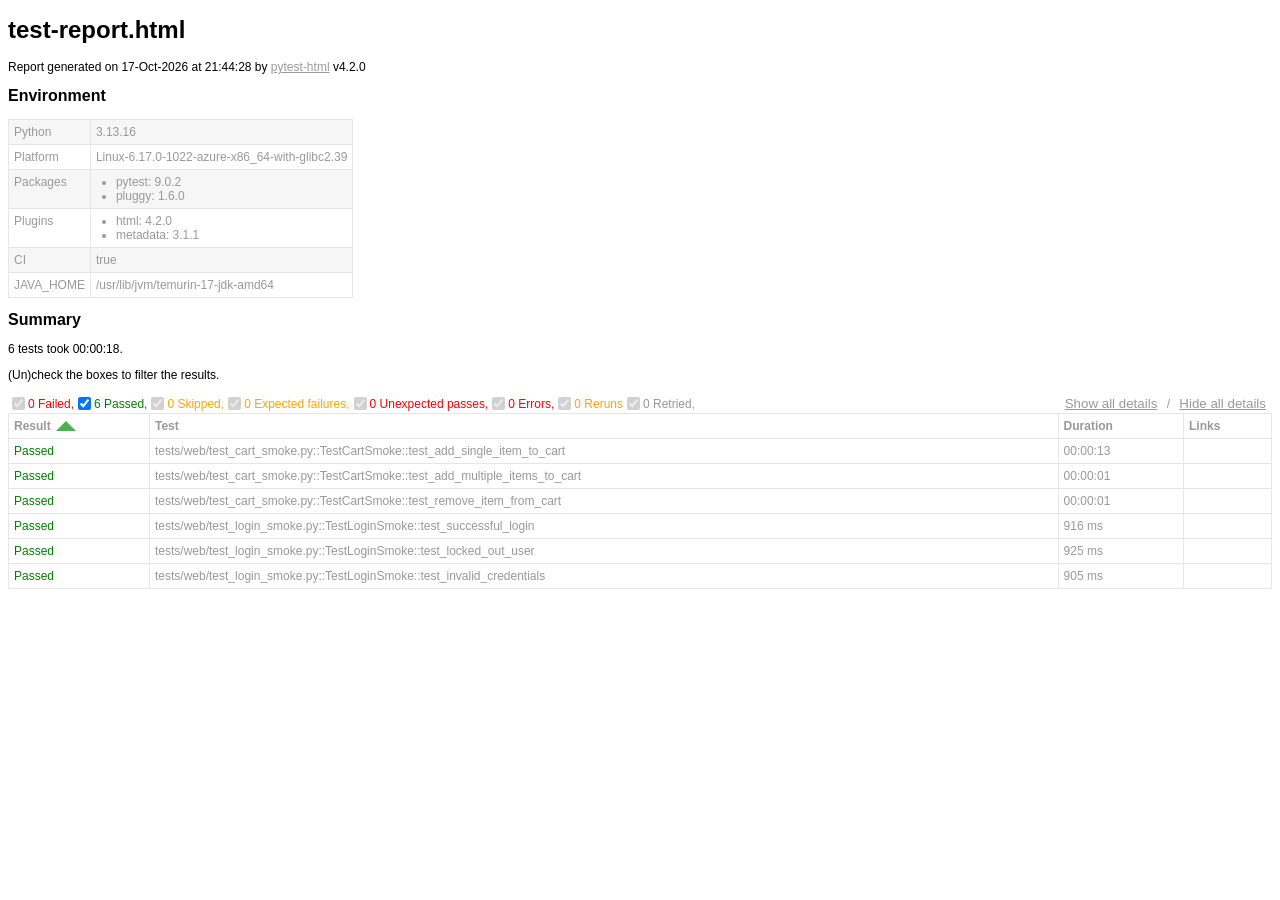
==== report/index.html @ a7f06b01 "deploy: 64ad8046fd09668e029255cabf4ccf1c90447a7d" ====
<!DOCTYPE html>
<html>
  <head>
    <meta charset="utf-8"/>
    <title id="head-title">test-report.html</title>
      <style type="text/css">body {
  font-family: Helvetica, Arial, sans-serif;
  font-size: 12px;
  /* do not increase min-width as some may use split screens */
  min-width: 800px;
  color: #999;
}

h1 {
  font-size: 24px;
  color: black;
}

h2 {
  font-size: 16px;
  color: black;
}

p {
  color: black;
}

a {
  color: #999;
}

table {
  border-collapse: collapse;
}

/******************************
 * SUMMARY INFORMATION
 ******************************/
#environment td {
  padding: 5px;
  border: 1px solid #e6e6e6;
  vertical-align: top;
}
#environment tr:nth-child(odd) {
  background-color: #f6f6f6;
}
#environment ul {
  margin: 0;
  padding: 0 20px;
}

/******************************
 * TEST RESULT COLORS
 ******************************/
span.passed,
.passed .col-result {
  color: green;
}

span.skipped,
span.xfailed,
span.rerun,
.skipped .col-result,
.xfailed .col-result,
.rerun .col-result {
  color: orange;
}

span.error,
span.failed,
span.xpassed,
.error .col-result,
.failed .col-result,
.xpassed .col-result {
  color: red;
}

.col-links__extra {
  margin-right: 3px;
}

/******************************
 * RESULTS TABLE
 *
 * 1. Table Layout
 * 2. Extra
 * 3. Sorting items
 *
 ******************************/
/*------------------
 * 1. Table Layout
 *------------------*/
#results-table {
  border: 1px solid #e6e6e6;
  color: #999;
  font-size: 12px;
  width: 100%;
}
#results-table th,
#results-table td {
  padding: 5px;
  border: 1px solid #e6e6e6;
  text-align: left;
}
#results-table th {
  font-weight: bold;
}

/*------------------
 * 2. Extra
 *------------------*/
.logwrapper {
  max-height: 230px;
  overflow-y: scroll;
  background-color: #e6e6e6;
}
.logwrapper.expanded {
  max-height: none;
}
.logwrapper.expanded .logexpander:after {
  content: "collapse [-]";
}
.logwrapper .logexpander {
  z-index: 1;
  position: sticky;
  top: 10px;
  width: max-content;
  border: 1px solid;
  border-radius: 3px;
  padding: 5px 7px;
  margin: 10px 0 10px calc(100% - 80px);
  cursor: pointer;
  background-color: #e6e6e6;
}
.logwrapper .logexpander:after {
  content: "expand [+]";
}
.logwrapper .logexpander:hover {
  color: #000;
  border-color: #000;
}
.logwrapper .log {
  min-height: 40px;
  position: relative;
  top: -50px;
  height: calc(100% + 50px);
  border: 1px solid #e6e6e6;
  color: black;
  display: block;
  font-family: "Courier New", Courier, monospace;
  padding: 5px;
  padding-right: 80px;
  white-space: pre-wrap;
}

div.media {
  border: 1px solid #e6e6e6;
  float: right;
  height: 240px;
  margin: 0 5px;
  overflow: hidden;
  width: 320px;
}

.media-container {
  display: grid;
  grid-template-columns: 25px auto 25px;
  align-items: center;
  flex: 1 1;
  overflow: hidden;
  height: 200px;
}

.media-container--fullscreen {
  grid-template-columns: 0px auto 0px;
}

.media-container__nav--right,
.media-container__nav--left {
  text-align: center;
  cursor: pointer;
}

.media-container__viewport {
  cursor: pointer;
  text-align: center;
  height: inherit;
}
.media-container__viewport img,
.media-container__viewport video {
  object-fit: cover;
  width: 100%;
  max-height: 100%;
}

.media__name,
.media__counter {
  display: flex;
  flex-direction: row;
  justify-content: space-around;
  flex: 0 0 25px;
  align-items: center;
}

.collapsible td:not(.col-links) {
  cursor: pointer;
}
.collapsible td:not(.col-links):hover::after {
  color: #bbb;
  font-style: italic;
  cursor: pointer;
}

.col-result {
  width: 130px;
}
.col-result:hover::after {
  content: " (hide details)";
}

.col-result.collapsed:hover::after {
  content: " (show details)";
}

#environment-header h2:hover::after {
  content: " (hide details)";
  color: #bbb;
  font-style: italic;
  cursor: pointer;
  font-size: 12px;
}

#environment-header.collapsed h2:hover::after {
  content: " (show details)";
  color: #bbb;
  font-style: italic;
  cursor: pointer;
  font-size: 12px;
}

/*------------------
 * 3. Sorting items
 *------------------*/
.sortable {
  cursor: pointer;
}
.sortable.desc:after {
  content: " ";
  position: relative;
  left: 5px;
  bottom: -12.5px;
  border: 10px solid #4caf50;
  border-bottom: 0;
  border-left-color: transparent;
  border-right-color: transparent;
}
.sortable.asc:after {
  content: " ";
  position: relative;
  left: 5px;
  bottom: 12.5px;
  border: 10px solid #4caf50;
  border-top: 0;
  border-left-color: transparent;
  border-right-color: transparent;
}

.hidden, .summary__reload__button.hidden {
  display: none;
}

.summary__data {
  flex: 0 0 550px;
}
.summary__reload {
  flex: 1 1;
  display: flex;
  justify-content: center;
}
.summary__reload__button {
  flex: 0 0 300px;
  display: flex;
  color: white;
  font-weight: bold;
  background-color: #4caf50;
  text-align: center;
  justify-content: center;
  align-items: center;
  border-radius: 3px;
  cursor: pointer;
}
.summary__reload__button:hover {
  background-color: #46a049;
}
.summary__spacer {
  flex: 0 0 550px;
}

.controls {
  display: flex;
  justify-content: space-between;
}

.filters,
.collapse {
  display: flex;
  align-items: center;
}
.filters button,
.collapse button {
  color: #999;
  border: none;
  background: none;
  cursor: pointer;
  text-decoration: underline;
}
.filters button:hover,
.collapse button:hover {
  color: #ccc;
}

.filter__label {
  margin-right: 10px;
}

      </style>
    
  </head>
  <body>
    <h1 id="title">test-report.html</h1>
    <p>Report generated on 17-Oct-2026 at 21:44:28 by <a href="https://pypi.python.org/pypi/pytest-html">pytest-html</a>
        v4.2.0</p>
    <div id="environment-header">
      <h2>Environment</h2>
    </div>
    <table id="environment"></table>
    <!-- TEMPLATES -->
      <template id="template_environment_row">
      <tr>
        <td></td>
        <td></td>
      </tr>
    </template>
    <template id="template_results-table__body--empty">
      <tbody class="results-table-row">
        <tr id="not-found-message">
          <td colspan="4">No results found. Check the filters.</td>
        </tr>
      </tbody>
    </template>
    <template id="template_results-table__tbody">
      <tbody class="results-table-row">
        <tr class="collapsible">
        </tr>
        <tr class="extras-row">
          <td class="extra" colspan="4">
            <div class="extraHTML"></div>
            <div class="media">
              <div class="media-container">
                  <div class="media-container__nav--left">&lt;</div>
                  <div class="media-container__viewport">
                    <img src="" />
                    <video controls>
                      <source src="" type="video/mp4">
                    </video>
                  </div>
                  <div class="media-container__nav--right">&gt;</div>
                </div>
                <div class="media__name"></div>
                <div class="media__counter"></div>
            </div>
            <div class="logwrapper">
              <div class="logexpander"></div>
              <div class="log"></div>
            </div>
          </td>
        </tr>
      </tbody>
    </template>
    <!-- END TEMPLATES -->
    <div class="summary">
      <div class="summary__data">
        <h2>Summary</h2>
        <div class="additional-summary prefix">
        </div>
        <p class="run-count">6 tests took 00:00:18.</p>
        <p class="filter">(Un)check the boxes to filter the results.</p>
        <div class="summary__reload">
          <div class="summary__reload__button hidden" onclick="location.reload()">
            <div>There are still tests running. <br />Reload this page to get the latest results!</div>
          </div>
        </div>
        <div class="summary__spacer"></div>
        <div class="controls">
          <div class="filters">
            <input checked="true" class="filter" name="filter_checkbox" type="checkbox" data-test-result="failed" disabled>
            <span class="failed">0 Failed,</span>
            <input checked="true" class="filter" name="filter_checkbox" type="checkbox" data-test-result="passed" >
            <span class="passed">6 Passed,</span>
            <input checked="true" class="filter" name="filter_checkbox" type="checkbox" data-test-result="skipped" disabled>
            <span class="skipped">0 Skipped,</span>
            <input checked="true" class="filter" name="filter_checkbox" type="checkbox" data-test-result="xfailed" disabled>
            <span class="xfailed">0 Expected failures,</span>
            <input checked="true" class="filter" name="filter_checkbox" type="checkbox" data-test-result="xpassed" disabled>
            <span class="xpassed">0 Unexpected passes,</span>
            <input checked="true" class="filter" name="filter_checkbox" type="checkbox" data-test-result="error" disabled>
            <span class="error">0 Errors,</span>
            <input checked="true" class="filter" name="filter_checkbox" type="checkbox" data-test-result="rerun" disabled>
            <span class="rerun">0 Reruns</span>
            <input checked="true" class="filter" name="filter_checkbox" type="checkbox" data-test-result="retried" disabled>
            <span class="retried">0 Retried,</span>
          </div>
          <div class="collapse">
            <button id="show_all_details">Show all details</button>&nbsp;/&nbsp;<button id="hide_all_details">Hide all details</button>
          </div>
        </div>
      </div>
      <div class="additional-summary summary">
      </div>
      <div class="additional-summary postfix">
      </div>
    </div>
    <table id="results-table">
      <thead id="results-table-head">
        <tr>
          <th class="sortable" data-column-type="result">Result</th>
          <th class="sortable" data-column-type="testId">Test</th>
          <th class="sortable" data-column-type="duration">Duration</th>
          <th>Links</th>
        </tr>
      </thead>
    </table>
  <footer>
    <div id="data-container" data-jsonblob="{&#34;environment&#34;: {&#34;Python&#34;: &#34;3.13.16&#34;, &#34;Platform&#34;: &#34;Linux-6.17.0-1022-azure-x86_64-with-glibc2.39&#34;, &#34;Packages&#34;: {&#34;pytest&#34;: &#34;9.0.2&#34;, &#34;pluggy&#34;: &#34;1.6.0&#34;}, &#34;Plugins&#34;: {&#34;html&#34;: &#34;4.2.0&#34;, &#34;metadata&#34;: &#34;3.1.1&#34;}, &#34;CI&#34;: &#34;true&#34;, &#34;JAVA_HOME&#34;: &#34;/usr/lib/jvm/temurin-17-jdk-amd64&#34;}, &#34;tests&#34;: {&#34;tests/web/test_cart_smoke.py::TestCartSmoke::test_add_single_item_to_cart&#34;: [{&#34;extras&#34;: [], &#34;result&#34;: &#34;Passed&#34;, &#34;testId&#34;: &#34;tests/web/test_cart_smoke.py::TestCartSmoke::test_add_single_item_to_cart&#34;, &#34;duration&#34;: &#34;00:00:13&#34;, &#34;resultsTableRow&#34;: [&#34;&lt;td class=\&#34;col-result\&#34;&gt;Passed&lt;/td&gt;&#34;, &#34;&lt;td class=\&#34;col-testId\&#34;&gt;tests/web/test_cart_smoke.py::TestCartSmoke::test_add_single_item_to_cart&lt;/td&gt;&#34;, &#34;&lt;td class=\&#34;col-duration\&#34;&gt;00:00:13&lt;/td&gt;&#34;, &#34;&lt;td class=\&#34;col-links\&#34;&gt;&lt;/td&gt;&#34;], &#34;log&#34;: &#34;No log output captured.&#34;}], &#34;tests/web/test_cart_smoke.py::TestCartSmoke::test_add_multiple_items_to_cart&#34;: [{&#34;extras&#34;: [], &#34;result&#34;: &#34;Passed&#34;, &#34;testId&#34;: &#34;tests/web/test_cart_smoke.py::TestCartSmoke::test_add_multiple_items_to_cart&#34;, &#34;duration&#34;: &#34;00:00:01&#34;, &#34;resultsTableRow&#34;: [&#34;&lt;td class=\&#34;col-result\&#34;&gt;Passed&lt;/td&gt;&#34;, &#34;&lt;td class=\&#34;col-testId\&#34;&gt;tests/web/test_cart_smoke.py::TestCartSmoke::test_add_multiple_items_to_cart&lt;/td&gt;&#34;, &#34;&lt;td class=\&#34;col-duration\&#34;&gt;00:00:01&lt;/td&gt;&#34;, &#34;&lt;td class=\&#34;col-links\&#34;&gt;&lt;/td&gt;&#34;], &#34;log&#34;: &#34;No log output captured.&#34;}], &#34;tests/web/test_cart_smoke.py::TestCartSmoke::test_remove_item_from_cart&#34;: [{&#34;extras&#34;: [], &#34;result&#34;: &#34;Passed&#34;, &#34;testId&#34;: &#34;tests/web/test_cart_smoke.py::TestCartSmoke::test_remove_item_from_cart&#34;, &#34;duration&#34;: &#34;00:00:01&#34;, &#34;resultsTableRow&#34;: [&#34;&lt;td class=\&#34;col-result\&#34;&gt;Passed&lt;/td&gt;&#34;, &#34;&lt;td class=\&#34;col-testId\&#34;&gt;tests/web/test_cart_smoke.py::TestCartSmoke::test_remove_item_from_cart&lt;/td&gt;&#34;, &#34;&lt;td class=\&#34;col-duration\&#34;&gt;00:00:01&lt;/td&gt;&#34;, &#34;&lt;td class=\&#34;col-links\&#34;&gt;&lt;/td&gt;&#34;], &#34;log&#34;: &#34;No log output captured.&#34;}], &#34;tests/web/test_login_smoke.py::TestLoginSmoke::test_successful_login&#34;: [{&#34;extras&#34;: [], &#34;result&#34;: &#34;Passed&#34;, &#34;testId&#34;: &#34;tests/web/test_login_smoke.py::TestLoginSmoke::test_successful_login&#34;, &#34;duration&#34;: &#34;916 ms&#34;, &#34;resultsTableRow&#34;: [&#34;&lt;td class=\&#34;col-result\&#34;&gt;Passed&lt;/td&gt;&#34;, &#34;&lt;td class=\&#34;col-testId\&#34;&gt;tests/web/test_login_smoke.py::TestLoginSmoke::test_successful_login&lt;/td&gt;&#34;, &#34;&lt;td class=\&#34;col-duration\&#34;&gt;916 ms&lt;/td&gt;&#34;, &#34;&lt;td class=\&#34;col-links\&#34;&gt;&lt;/td&gt;&#34;], &#34;log&#34;: &#34;No log output captured.&#34;}], &#34;tests/web/test_login_smoke.py::TestLoginSmoke::test_locked_out_user&#34;: [{&#34;extras&#34;: [], &#34;result&#34;: &#34;Passed&#34;, &#34;testId&#34;: &#34;tests/web/test_login_smoke.py::TestLoginSmoke::test_locked_out_user&#34;, &#34;duration&#34;: &#34;925 ms&#34;, &#34;resultsTableRow&#34;: [&#34;&lt;td class=\&#34;col-result\&#34;&gt;Passed&lt;/td&gt;&#34;, &#34;&lt;td class=\&#34;col-testId\&#34;&gt;tests/web/test_login_smoke.py::TestLoginSmoke::test_locked_out_user&lt;/td&gt;&#34;, &#34;&lt;td class=\&#34;col-duration\&#34;&gt;925 ms&lt;/td&gt;&#34;, &#34;&lt;td class=\&#34;col-links\&#34;&gt;&lt;/td&gt;&#34;], &#34;log&#34;: &#34;No log output captured.&#34;}], &#34;tests/web/test_login_smoke.py::TestLoginSmoke::test_invalid_credentials&#34;: [{&#34;extras&#34;: [], &#34;result&#34;: &#34;Passed&#34;, &#34;testId&#34;: &#34;tests/web/test_login_smoke.py::TestLoginSmoke::test_invalid_credentials&#34;, &#34;duration&#34;: &#34;905 ms&#34;, &#34;resultsTableRow&#34;: [&#34;&lt;td class=\&#34;col-result\&#34;&gt;Passed&lt;/td&gt;&#34;, &#34;&lt;td class=\&#34;col-testId\&#34;&gt;tests/web/test_login_smoke.py::TestLoginSmoke::test_invalid_credentials&lt;/td&gt;&#34;, &#34;&lt;td class=\&#34;col-duration\&#34;&gt;905 ms&lt;/td&gt;&#34;, &#34;&lt;td class=\&#34;col-links\&#34;&gt;&lt;/td&gt;&#34;], &#34;log&#34;: &#34;No log output captured.&#34;}]}, &#34;renderCollapsed&#34;: [&#34;passed&#34;], &#34;initialSort&#34;: &#34;result&#34;, &#34;title&#34;: &#34;test-report.html&#34;}"></div>
    <script>
      (function(){function r(e,n,t){function o(i,f){if(!n[i]){if(!e[i]){var c="function"==typeof require&&require;if(!f&&c)return c(i,!0);if(u)return u(i,!0);var a=new Error("Cannot find module '"+i+"'");throw a.code="MODULE_NOT_FOUND",a}var p=n[i]={exports:{}};e[i][0].call(p.exports,function(r){var n=e[i][1][r];return o(n||r)},p,p.exports,r,e,n,t)}return n[i].exports}for(var u="function"==typeof require&&require,i=0;i<t.length;i++)o(t[i]);return o}return r})()({1:[function(require,module,exports){
const { getCollapsedCategory, setCollapsedIds } = require('./storage.js')

class DataManager {
    setManager(data) {
        const collapsedCategories = [...getCollapsedCategory(data.renderCollapsed)]
        const collapsedIds = []
        const tests = Object.values(data.tests).flat().map((test, index) => {
            const collapsed = collapsedCategories.includes(test.result.toLowerCase())
            const id = `test_${index}`
            if (collapsed) {
                collapsedIds.push(id)
            }
            return {
                ...test,
                id,
                collapsed,
            }
        })
        const dataBlob = { ...data, tests }
        this.data = { ...dataBlob }
        this.renderData = { ...dataBlob }
        setCollapsedIds(collapsedIds)
    }

    get allData() {
        return { ...this.data }
    }

    resetRender() {
        this.renderData = { ...this.data }
    }

    setRender(data) {
        this.renderData.tests = [...data]
    }

    toggleCollapsedItem(id) {
        this.renderData.tests = this.renderData.tests.map((test) =>
            test.id === id ? { ...test, collapsed: !test.collapsed } : test,
        )
    }

    set allCollapsed(collapsed) {
        this.renderData = { ...this.renderData, tests: [...this.renderData.tests.map((test) => (
            { ...test, collapsed }
        ))] }
    }

    get testSubset() {
        return [...this.renderData.tests]
    }

    get environment() {
        return this.renderData.environment
    }

    get initialSort() {
        return this.data.initialSort
    }
}

module.exports = {
    manager: new DataManager(),
}

},{"./storage.js":8}],2:[function(require,module,exports){
const mediaViewer = require('./mediaviewer.js')
const templateEnvRow = document.getElementById('template_environment_row')
const templateResult = document.getElementById('template_results-table__tbody')

function htmlToElements(html) {
    const temp = document.createElement('template')
    temp.innerHTML = html
    return temp.content.childNodes
}

const find = (selector, elem) => {
    if (!elem) {
        elem = document
    }
    return elem.querySelector(selector)
}

const findAll = (selector, elem) => {
    if (!elem) {
        elem = document
    }
    return [...elem.querySelectorAll(selector)]
}

const dom = {
    getStaticRow: (key, value) => {
        const envRow = templateEnvRow.content.cloneNode(true)
        const isObj = typeof value === 'object' && value !== null
        const values = isObj ? Object.keys(value).map((k) => `${k}: ${value[k]}`) : null

        const valuesElement = htmlToElements(
            values ? `<ul>${values.map((val) => `<li>${val}</li>`).join('')}<ul>` : `<div>${value}</div>`)[0]
        const td = findAll('td', envRow)
        td[0].textContent = key
        td[1].appendChild(valuesElement)

        return envRow
    },
    getResultTBody: ({ testId, id, log, extras, resultsTableRow, tableHtml, result, collapsed }) => {
        const resultBody = templateResult.content.cloneNode(true)
        resultBody.querySelector('tbody').classList.add(result.toLowerCase())
        resultBody.querySelector('tbody').id = testId
        resultBody.querySelector('.collapsible').dataset.id = id

        resultsTableRow.forEach((html) => {
            const t = document.createElement('template')
            t.innerHTML = html
            resultBody.querySelector('.collapsible').appendChild(t.content)
        })

        if (log) {
            // Wrap lines starting with "E" with span.error to color those lines red
            const wrappedLog = log.replace(/^E.*$/gm, (match) => `<span class="error">${match}</span>`)
            resultBody.querySelector('.log').innerHTML = wrappedLog
        } else {
            resultBody.querySelector('.log').remove()
        }

        if (collapsed) {
            resultBody.querySelector('.collapsible > .col-result')?.classList.add('collapsed')
            resultBody.querySelector('.extras-row').classList.add('hidden')
        } else {
            resultBody.querySelector('.collapsible > .col-result')?.classList.remove('collapsed')
        }

        const media = []
        extras?.forEach(({ name, format_type, content }) => {
            if (['image', 'video'].includes(format_type)) {
                media.push({ path: content, name, format_type })
            }

            if (format_type === 'html') {
                resultBody.querySelector('.extraHTML').insertAdjacentHTML('beforeend', `<div>${content}</div>`)
            }
        })
        mediaViewer.setup(resultBody, media)

        // Add custom html from the pytest_html_results_table_html hook
        tableHtml?.forEach((item) => {
            resultBody.querySelector('td[class="extra"]').insertAdjacentHTML('beforeend', item)
        })

        return resultBody
    },
}

module.exports = {
    dom,
    htmlToElements,
    find,
    findAll,
}

},{"./mediaviewer.js":6}],3:[function(require,module,exports){
const { manager } = require('./datamanager.js')
const { doSort } = require('./sort.js')
const storageModule = require('./storage.js')

const getFilteredSubSet = (filter) =>
    manager.allData.tests.filter(({ result }) => filter.includes(result.toLowerCase()))

const doInitFilter = () => {
    const currentFilter = storageModule.getVisible()
    const filteredSubset = getFilteredSubSet(currentFilter)
    manager.setRender(filteredSubset)
}

const doFilter = (type, show) => {
    if (show) {
        storageModule.showCategory(type)
    } else {
        storageModule.hideCategory(type)
    }

    const currentFilter = storageModule.getVisible()
    const filteredSubset = getFilteredSubSet(currentFilter)
    manager.setRender(filteredSubset)

    const sortColumn = storageModule.getSort()
    doSort(sortColumn, true)
}

module.exports = {
    doFilter,
    doInitFilter,
}

},{"./datamanager.js":1,"./sort.js":7,"./storage.js":8}],4:[function(require,module,exports){
const { redraw, bindEvents, renderStatic } = require('./main.js')
const { doInitFilter } = require('./filter.js')
const { doInitSort } = require('./sort.js')
const { manager } = require('./datamanager.js')
const data = JSON.parse(document.getElementById('data-container').dataset.jsonblob)

function init() {
    manager.setManager(data)
    doInitFilter()
    doInitSort()
    renderStatic()
    redraw()
    bindEvents()
}

init()

},{"./datamanager.js":1,"./filter.js":3,"./main.js":5,"./sort.js":7}],5:[function(require,module,exports){
const { dom, find, findAll } = require('./dom.js')
const { manager } = require('./datamanager.js')
const { doSort } = require('./sort.js')
const { doFilter } = require('./filter.js')
const {
    getVisible,
    getCollapsedIds,
    setCollapsedIds,
    getSort,
    getSortDirection,
    possibleFilters,
} = require('./storage.js')

const removeChildren = (node) => {
    while (node.firstChild) {
        node.removeChild(node.firstChild)
    }
}

const renderStatic = () => {
    const renderEnvironmentTable = () => {
        const environment = manager.environment
        const rows = Object.keys(environment).map((key) => dom.getStaticRow(key, environment[key]))
        const table = document.getElementById('environment')
        removeChildren(table)
        rows.forEach((row) => table.appendChild(row))
    }
    renderEnvironmentTable()
}

const addItemToggleListener = (elem) => {
    elem.addEventListener('click', ({ target }) => {
        const id = target.parentElement.dataset.id
        manager.toggleCollapsedItem(id)

        const collapsedIds = getCollapsedIds()
        if (collapsedIds.includes(id)) {
            const updated = collapsedIds.filter((item) => item !== id)
            setCollapsedIds(updated)
        } else {
            collapsedIds.push(id)
            setCollapsedIds(collapsedIds)
        }
        redraw()
    })
}

const renderContent = (tests) => {
    const sortAttr = getSort(manager.initialSort)
    const sortAsc = JSON.parse(getSortDirection())
    const rows = tests.map(dom.getResultTBody)
    const table = document.getElementById('results-table')
    const tableHeader = document.getElementById('results-table-head')

    const newTable = document.createElement('table')
    newTable.id = 'results-table'

    // remove all sorting classes and set the relevant
    findAll('.sortable', tableHeader).forEach((elem) => elem.classList.remove('asc', 'desc'))
    tableHeader.querySelector(`.sortable[data-column-type="${sortAttr}"]`)?.classList.add(sortAsc ? 'desc' : 'asc')
    newTable.appendChild(tableHeader)

    if (!rows.length) {
        const emptyTable = document.getElementById('template_results-table__body--empty').content.cloneNode(true)
        newTable.appendChild(emptyTable)
    } else {
        rows.forEach((row) => {
            if (!!row) {
                findAll('.collapsible td:not(.col-links', row).forEach(addItemToggleListener)
                find('.logexpander', row).addEventListener('click',
                    (evt) => evt.target.parentNode.classList.toggle('expanded'),
                )
                newTable.appendChild(row)
            }
        })
    }

    table.replaceWith(newTable)
}

const renderDerived = () => {
    const currentFilter = getVisible()
    possibleFilters.forEach((result) => {
        const input = document.querySelector(`input[data-test-result="${result}"]`)
        input.checked = currentFilter.includes(result)
    })
}

const bindEvents = () => {
    const filterColumn = (evt) => {
        const { target: element } = evt
        const { testResult } = element.dataset

        doFilter(testResult, element.checked)
        const collapsedIds = getCollapsedIds()
        const updated = manager.renderData.tests.map((test) => {
            return {
                ...test,
                collapsed: collapsedIds.includes(test.id),
            }
        })
        manager.setRender(updated)
        redraw()
    }

    const header = document.getElementById('environment-header')
    header.addEventListener('click', () => {
        const table = document.getElementById('environment')
        table.classList.toggle('hidden')
        header.classList.toggle('collapsed')
    })

    findAll('input[name="filter_checkbox"]').forEach((elem) => {
        elem.addEventListener('click', filterColumn)
    })

    findAll('.sortable').forEach((elem) => {
        elem.addEventListener('click', (evt) => {
            const { target: element } = evt
            const { columnType } = element.dataset
            doSort(columnType)
            redraw()
        })
    })

    document.getElementById('show_all_details').addEventListener('click', () => {
        manager.allCollapsed = false
        setCollapsedIds([])
        redraw()
    })
    document.getElementById('hide_all_details').addEventListener('click', () => {
        manager.allCollapsed = true
        const allIds = manager.renderData.tests.map((test) => test.id)
        setCollapsedIds(allIds)
        redraw()
    })
}

const redraw = () => {
    const { testSubset } = manager

    renderContent(testSubset)
    renderDerived()
}

module.exports = {
    redraw,
    bindEvents,
    renderStatic,
}

},{"./datamanager.js":1,"./dom.js":2,"./filter.js":3,"./sort.js":7,"./storage.js":8}],6:[function(require,module,exports){
class MediaViewer {
    constructor(assets) {
        this.assets = assets
        this.index = 0
    }

    nextActive() {
        this.index = this.index === this.assets.length - 1 ? 0 : this.index + 1
        return [this.activeFile, this.index]
    }

    prevActive() {
        this.index = this.index === 0 ? this.assets.length - 1 : this.index -1
        return [this.activeFile, this.index]
    }

    get currentIndex() {
        return this.index
    }

    get activeFile() {
        return this.assets[this.index]
    }
}


const setup = (resultBody, assets) => {
    if (!assets.length) {
        resultBody.querySelector('.media').classList.add('hidden')
        return
    }

    const mediaViewer = new MediaViewer(assets)
    const container = resultBody.querySelector('.media-container')
    const leftArrow = resultBody.querySelector('.media-container__nav--left')
    const rightArrow = resultBody.querySelector('.media-container__nav--right')
    const mediaName = resultBody.querySelector('.media__name')
    const counter = resultBody.querySelector('.media__counter')
    const imageEl = resultBody.querySelector('img')
    const sourceEl = resultBody.querySelector('source')
    const videoEl = resultBody.querySelector('video')

    const setImg = (media, index) => {
        if (media?.format_type === 'image') {
            imageEl.src = media.path

            imageEl.classList.remove('hidden')
            videoEl.classList.add('hidden')
        } else if (media?.format_type === 'video') {
            sourceEl.src = media.path

            videoEl.classList.remove('hidden')
            imageEl.classList.add('hidden')
        }

        mediaName.innerText = media?.name
        counter.innerText = `${index + 1} / ${assets.length}`
    }
    setImg(mediaViewer.activeFile, mediaViewer.currentIndex)

    const moveLeft = () => {
        const [media, index] = mediaViewer.prevActive()
        setImg(media, index)
    }
    const doRight = () => {
        const [media, index] = mediaViewer.nextActive()
        setImg(media, index)
    }
    const openImg = () => {
        window.open(mediaViewer.activeFile.path, '_blank')
    }
    if (assets.length === 1) {
        container.classList.add('media-container--fullscreen')
    } else {
        leftArrow.addEventListener('click', moveLeft)
        rightArrow.addEventListener('click', doRight)
    }
    imageEl.addEventListener('click', openImg)
}

module.exports = {
    setup,
}

},{}],7:[function(require,module,exports){
const { manager } = require('./datamanager.js')
const storageModule = require('./storage.js')

const genericSort = (list, key, ascending, customOrder) => {
    let sorted
    if (customOrder) {
        sorted = list.sort((a, b) => {
            const aValue = a.result.toLowerCase()
            const bValue = b.result.toLowerCase()

            const aIndex = customOrder.findIndex((item) => item.toLowerCase() === aValue)
            const bIndex = customOrder.findIndex((item) => item.toLowerCase() === bValue)

            // Compare the indices to determine the sort order
            return aIndex - bIndex
        })
    } else {
        sorted = list.sort((a, b) => a[key] === b[key] ? 0 : a[key] > b[key] ? 1 : -1)
    }

    if (ascending) {
        sorted.reverse()
    }
    return sorted
}

const durationSort = (list, ascending) => {
    const parseDuration = (duration) => {
        if (duration.includes(':')) {
            // If it's in the format "HH:mm:ss"
            const [hours, minutes, seconds] = duration.split(':').map(Number)
            return (hours * 3600 + minutes * 60 + seconds) * 1000
        } else {
            // If it's in the format "nnn ms"
            return parseInt(duration)
        }
    }
    const sorted = list.sort((a, b) => parseDuration(a['duration']) - parseDuration(b['duration']))
    if (ascending) {
        sorted.reverse()
    }
    return sorted
}

const doInitSort = () => {
    const type = storageModule.getSort(manager.initialSort)
    const ascending = storageModule.getSortDirection()
    const list = manager.testSubset
    const initialOrder = ['Error', 'Failed', 'Rerun', 'XFailed', 'XPassed', 'Skipped', 'Passed']

    storageModule.setSort(type)
    storageModule.setSortDirection(ascending)

    if (type?.toLowerCase() === 'original') {
        manager.setRender(list)
    } else {
        let sortedList
        switch (type) {
        case 'duration':
            sortedList = durationSort(list, ascending)
            break
        case 'result':
            sortedList = genericSort(list, type, ascending, initialOrder)
            break
        default:
            sortedList = genericSort(list, type, ascending)
            break
        }
        manager.setRender(sortedList)
    }
}

const doSort = (type, skipDirection) => {
    const newSortType = storageModule.getSort(manager.initialSort) !== type
    const currentAsc = storageModule.getSortDirection()
    let ascending
    if (skipDirection) {
        ascending = currentAsc
    } else {
        ascending = newSortType ? false : !currentAsc
    }
    storageModule.setSort(type)
    storageModule.setSortDirection(ascending)

    const list = manager.testSubset
    const sortedList = type === 'duration' ? durationSort(list, ascending) : genericSort(list, type, ascending)
    manager.setRender(sortedList)
}

module.exports = {
    doInitSort,
    doSort,
}

},{"./datamanager.js":1,"./storage.js":8}],8:[function(require,module,exports){
const possibleFilters = [
    'passed',
    'skipped',
    'failed',
    'error',
    'xfailed',
    'xpassed',
    'rerun',
]

const getVisible = () => {
    const url = new URL(window.location.href)
    const settings = new URLSearchParams(url.search).get('visible')
    const lower = (item) => {
        const lowerItem = item.toLowerCase()
        if (possibleFilters.includes(lowerItem)) {
            return lowerItem
        }
        return null
    }
    return settings === null ?
        possibleFilters :
        [...new Set(settings?.split(',').map(lower).filter((item) => item))]
}

const hideCategory = (categoryToHide) => {
    const url = new URL(window.location.href)
    const visibleParams = new URLSearchParams(url.search).get('visible')
    const currentVisible = visibleParams ? visibleParams.split(',') : [...possibleFilters]
    const settings = [...new Set(currentVisible)].filter((f) => f !== categoryToHide).join(',')

    url.searchParams.set('visible', settings)
    window.history.pushState({}, null, unescape(url.href))
}

const showCategory = (categoryToShow) => {
    if (typeof window === 'undefined') {
        return
    }
    const url = new URL(window.location.href)
    const currentVisible = new URLSearchParams(url.search).get('visible')?.split(',').filter(Boolean) ||
        [...possibleFilters]
    const settings = [...new Set([categoryToShow, ...currentVisible])]
    const noFilter = possibleFilters.length === settings.length || !settings.length

    noFilter ? url.searchParams.delete('visible') : url.searchParams.set('visible', settings.join(','))
    window.history.pushState({}, null, unescape(url.href))
}

const getSort = (initialSort) => {
    const url = new URL(window.location.href)
    let sort = new URLSearchParams(url.search).get('sort')
    if (!sort) {
        sort = initialSort || 'result'
    }
    return sort
}

const setSort = (type) => {
    const url = new URL(window.location.href)
    url.searchParams.set('sort', type)
    window.history.pushState({}, null, unescape(url.href))
}

const getCollapsedCategory = (renderCollapsed) => {
    let categories
    if (typeof window !== 'undefined') {
        const url = new URL(window.location.href)
        const collapsedItems = new URLSearchParams(url.search).get('collapsed')
        switch (true) {
        case !renderCollapsed && collapsedItems === null:
            categories = ['passed']
            break
        case collapsedItems?.length === 0 || /^["']{2}$/.test(collapsedItems):
            categories = []
            break
        case /^all$/.test(collapsedItems) || collapsedItems === null && /^all$/.test(renderCollapsed):
            categories = [...possibleFilters]
            break
        default:
            categories = collapsedItems?.split(',').map((item) => item.toLowerCase()) || renderCollapsed
            break
        }
    } else {
        categories = []
    }
    return categories
}

const getSortDirection = () => JSON.parse(sessionStorage.getItem('sortAsc')) || false
const setSortDirection = (ascending) => sessionStorage.setItem('sortAsc', ascending)

const getCollapsedIds = () => JSON.parse(sessionStorage.getItem('collapsedIds')) || []
const setCollapsedIds = (list) => sessionStorage.setItem('collapsedIds', JSON.stringify(list))

module.exports = {
    getVisible,
    hideCategory,
    showCategory,
    getCollapsedIds,
    setCollapsedIds,
    getSort,
    setSort,
    getSortDirection,
    setSortDirection,
    getCollapsedCategory,
    possibleFilters,
}

},{}]},{},[4]);
    </script>
  </footer>
  </body>
</html>
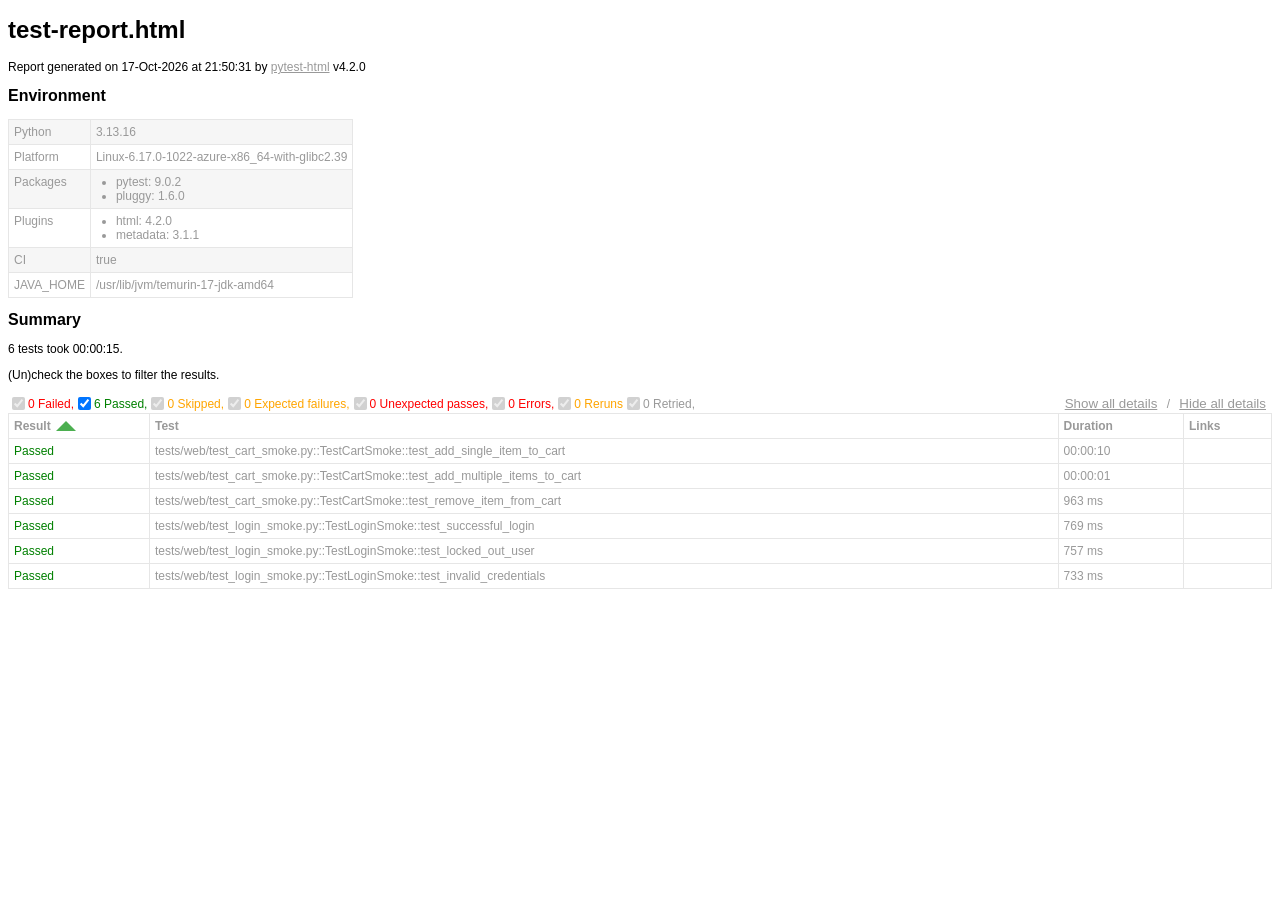
==== commit df58491b: "deploy: 716a22512ac222afe327cbd5db182c11cc92b6bb" ====
--- a/report/index.html
+++ b/report/index.html
@@ -328,7 +328,7 @@
   </head>
   <body>
     <h1 id="title">test-report.html</h1>
-    <p>Report generated on 17-Oct-2026 at 21:44:28 by <a href="https://pypi.python.org/pypi/pytest-html">pytest-html</a>
+    <p>Report generated on 17-Oct-2026 at 21:50:31 by <a href="https://pypi.python.org/pypi/pytest-html">pytest-html</a>
         v4.2.0</p>
     <div id="environment-header">
       <h2>Environment</h2>
@@ -383,7 +383,7 @@
         <h2>Summary</h2>
         <div class="additional-summary prefix">
         </div>
-        <p class="run-count">6 tests took 00:00:18.</p>
+        <p class="run-count">6 tests took 00:00:15.</p>
         <p class="filter">(Un)check the boxes to filter the results.</p>
         <div class="summary__reload">
           <div class="summary__reload__button hidden" onclick="location.reload()">
@@ -431,7 +431,7 @@
       </thead>
     </table>
   <footer>
-    <div id="data-container" data-jsonblob="{&#34;environment&#34;: {&#34;Python&#34;: &#34;3.13.16&#34;, &#34;Platform&#34;: &#34;Linux-6.17.0-1022-azure-x86_64-with-glibc2.39&#34;, &#34;Packages&#34;: {&#34;pytest&#34;: &#34;9.0.2&#34;, &#34;pluggy&#34;: &#34;1.6.0&#34;}, &#34;Plugins&#34;: {&#34;html&#34;: &#34;4.2.0&#34;, &#34;metadata&#34;: &#34;3.1.1&#34;}, &#34;CI&#34;: &#34;true&#34;, &#34;JAVA_HOME&#34;: &#34;/usr/lib/jvm/temurin-17-jdk-amd64&#34;}, &#34;tests&#34;: {&#34;tests/web/test_cart_smoke.py::TestCartSmoke::test_add_single_item_to_cart&#34;: [{&#34;extras&#34;: [], &#34;result&#34;: &#34;Passed&#34;, &#34;testId&#34;: &#34;tests/web/test_cart_smoke.py::TestCartSmoke::test_add_single_item_to_cart&#34;, &#34;duration&#34;: &#34;00:00:13&#34;, &#34;resultsTableRow&#34;: [&#34;&lt;td class=\&#34;col-result\&#34;&gt;Passed&lt;/td&gt;&#34;, &#34;&lt;td class=\&#34;col-testId\&#34;&gt;tests/web/test_cart_smoke.py::TestCartSmoke::test_add_single_item_to_cart&lt;/td&gt;&#34;, &#34;&lt;td class=\&#34;col-duration\&#34;&gt;00:00:13&lt;/td&gt;&#34;, &#34;&lt;td class=\&#34;col-links\&#34;&gt;&lt;/td&gt;&#34;], &#34;log&#34;: &#34;No log output captured.&#34;}], &#34;tests/web/test_cart_smoke.py::TestCartSmoke::test_add_multiple_items_to_cart&#34;: [{&#34;extras&#34;: [], &#34;result&#34;: &#34;Passed&#34;, &#34;testId&#34;: &#34;tests/web/test_cart_smoke.py::TestCartSmoke::test_add_multiple_items_to_cart&#34;, &#34;duration&#34;: &#34;00:00:01&#34;, &#34;resultsTableRow&#34;: [&#34;&lt;td class=\&#34;col-result\&#34;&gt;Passed&lt;/td&gt;&#34;, &#34;&lt;td class=\&#34;col-testId\&#34;&gt;tests/web/test_cart_smoke.py::TestCartSmoke::test_add_multiple_items_to_cart&lt;/td&gt;&#34;, &#34;&lt;td class=\&#34;col-duration\&#34;&gt;00:00:01&lt;/td&gt;&#34;, &#34;&lt;td class=\&#34;col-links\&#34;&gt;&lt;/td&gt;&#34;], &#34;log&#34;: &#34;No log output captured.&#34;}], &#34;tests/web/test_cart_smoke.py::TestCartSmoke::test_remove_item_from_cart&#34;: [{&#34;extras&#34;: [], &#34;result&#34;: &#34;Passed&#34;, &#34;testId&#34;: &#34;tests/web/test_cart_smoke.py::TestCartSmoke::test_remove_item_from_cart&#34;, &#34;duration&#34;: &#34;00:00:01&#34;, &#34;resultsTableRow&#34;: [&#34;&lt;td class=\&#34;col-result\&#34;&gt;Passed&lt;/td&gt;&#34;, &#34;&lt;td class=\&#34;col-testId\&#34;&gt;tests/web/test_cart_smoke.py::TestCartSmoke::test_remove_item_from_cart&lt;/td&gt;&#34;, &#34;&lt;td class=\&#34;col-duration\&#34;&gt;00:00:01&lt;/td&gt;&#34;, &#34;&lt;td class=\&#34;col-links\&#34;&gt;&lt;/td&gt;&#34;], &#34;log&#34;: &#34;No log output captured.&#34;}], &#34;tests/web/test_login_smoke.py::TestLoginSmoke::test_successful_login&#34;: [{&#34;extras&#34;: [], &#34;result&#34;: &#34;Passed&#34;, &#34;testId&#34;: &#34;tests/web/test_login_smoke.py::TestLoginSmoke::test_successful_login&#34;, &#34;duration&#34;: &#34;916 ms&#34;, &#34;resultsTableRow&#34;: [&#34;&lt;td class=\&#34;col-result\&#34;&gt;Passed&lt;/td&gt;&#34;, &#34;&lt;td class=\&#34;col-testId\&#34;&gt;tests/web/test_login_smoke.py::TestLoginSmoke::test_successful_login&lt;/td&gt;&#34;, &#34;&lt;td class=\&#34;col-duration\&#34;&gt;916 ms&lt;/td&gt;&#34;, &#34;&lt;td class=\&#34;col-links\&#34;&gt;&lt;/td&gt;&#34;], &#34;log&#34;: &#34;No log output captured.&#34;}], &#34;tests/web/test_login_smoke.py::TestLoginSmoke::test_locked_out_user&#34;: [{&#34;extras&#34;: [], &#34;result&#34;: &#34;Passed&#34;, &#34;testId&#34;: &#34;tests/web/test_login_smoke.py::TestLoginSmoke::test_locked_out_user&#34;, &#34;duration&#34;: &#34;925 ms&#34;, &#34;resultsTableRow&#34;: [&#34;&lt;td class=\&#34;col-result\&#34;&gt;Passed&lt;/td&gt;&#34;, &#34;&lt;td class=\&#34;col-testId\&#34;&gt;tests/web/test_login_smoke.py::TestLoginSmoke::test_locked_out_user&lt;/td&gt;&#34;, &#34;&lt;td class=\&#34;col-duration\&#34;&gt;925 ms&lt;/td&gt;&#34;, &#34;&lt;td class=\&#34;col-links\&#34;&gt;&lt;/td&gt;&#34;], &#34;log&#34;: &#34;No log output captured.&#34;}], &#34;tests/web/test_login_smoke.py::TestLoginSmoke::test_invalid_credentials&#34;: [{&#34;extras&#34;: [], &#34;result&#34;: &#34;Passed&#34;, &#34;testId&#34;: &#34;tests/web/test_login_smoke.py::TestLoginSmoke::test_invalid_credentials&#34;, &#34;duration&#34;: &#34;905 ms&#34;, &#34;resultsTableRow&#34;: [&#34;&lt;td class=\&#34;col-result\&#34;&gt;Passed&lt;/td&gt;&#34;, &#34;&lt;td class=\&#34;col-testId\&#34;&gt;tests/web/test_login_smoke.py::TestLoginSmoke::test_invalid_credentials&lt;/td&gt;&#34;, &#34;&lt;td class=\&#34;col-duration\&#34;&gt;905 ms&lt;/td&gt;&#34;, &#34;&lt;td class=\&#34;col-links\&#34;&gt;&lt;/td&gt;&#34;], &#34;log&#34;: &#34;No log output captured.&#34;}]}, &#34;renderCollapsed&#34;: [&#34;passed&#34;], &#34;initialSort&#34;: &#34;result&#34;, &#34;title&#34;: &#34;test-report.html&#34;}"></div>
+    <div id="data-container" data-jsonblob="{&#34;environment&#34;: {&#34;Python&#34;: &#34;3.13.16&#34;, &#34;Platform&#34;: &#34;Linux-6.17.0-1022-azure-x86_64-with-glibc2.39&#34;, &#34;Packages&#34;: {&#34;pytest&#34;: &#34;9.0.2&#34;, &#34;pluggy&#34;: &#34;1.6.0&#34;}, &#34;Plugins&#34;: {&#34;html&#34;: &#34;4.2.0&#34;, &#34;metadata&#34;: &#34;3.1.1&#34;}, &#34;CI&#34;: &#34;true&#34;, &#34;JAVA_HOME&#34;: &#34;/usr/lib/jvm/temurin-17-jdk-amd64&#34;}, &#34;tests&#34;: {&#34;tests/web/test_cart_smoke.py::TestCartSmoke::test_add_single_item_to_cart&#34;: [{&#34;extras&#34;: [], &#34;result&#34;: &#34;Passed&#34;, &#34;testId&#34;: &#34;tests/web/test_cart_smoke.py::TestCartSmoke::test_add_single_item_to_cart&#34;, &#34;duration&#34;: &#34;00:00:10&#34;, &#34;resultsTableRow&#34;: [&#34;&lt;td class=\&#34;col-result\&#34;&gt;Passed&lt;/td&gt;&#34;, &#34;&lt;td class=\&#34;col-testId\&#34;&gt;tests/web/test_cart_smoke.py::TestCartSmoke::test_add_single_item_to_cart&lt;/td&gt;&#34;, &#34;&lt;td class=\&#34;col-duration\&#34;&gt;00:00:10&lt;/td&gt;&#34;, &#34;&lt;td class=\&#34;col-links\&#34;&gt;&lt;/td&gt;&#34;], &#34;log&#34;: &#34;No log output captured.&#34;}], &#34;tests/web/test_cart_smoke.py::TestCartSmoke::test_add_multiple_items_to_cart&#34;: [{&#34;extras&#34;: [], &#34;result&#34;: &#34;Passed&#34;, &#34;testId&#34;: &#34;tests/web/test_cart_smoke.py::TestCartSmoke::test_add_multiple_items_to_cart&#34;, &#34;duration&#34;: &#34;00:00:01&#34;, &#34;resultsTableRow&#34;: [&#34;&lt;td class=\&#34;col-result\&#34;&gt;Passed&lt;/td&gt;&#34;, &#34;&lt;td class=\&#34;col-testId\&#34;&gt;tests/web/test_cart_smoke.py::TestCartSmoke::test_add_multiple_items_to_cart&lt;/td&gt;&#34;, &#34;&lt;td class=\&#34;col-duration\&#34;&gt;00:00:01&lt;/td&gt;&#34;, &#34;&lt;td class=\&#34;col-links\&#34;&gt;&lt;/td&gt;&#34;], &#34;log&#34;: &#34;No log output captured.&#34;}], &#34;tests/web/test_cart_smoke.py::TestCartSmoke::test_remove_item_from_cart&#34;: [{&#34;extras&#34;: [], &#34;result&#34;: &#34;Passed&#34;, &#34;testId&#34;: &#34;tests/web/test_cart_smoke.py::TestCartSmoke::test_remove_item_from_cart&#34;, &#34;duration&#34;: &#34;963 ms&#34;, &#34;resultsTableRow&#34;: [&#34;&lt;td class=\&#34;col-result\&#34;&gt;Passed&lt;/td&gt;&#34;, &#34;&lt;td class=\&#34;col-testId\&#34;&gt;tests/web/test_cart_smoke.py::TestCartSmoke::test_remove_item_from_cart&lt;/td&gt;&#34;, &#34;&lt;td class=\&#34;col-duration\&#34;&gt;963 ms&lt;/td&gt;&#34;, &#34;&lt;td class=\&#34;col-links\&#34;&gt;&lt;/td&gt;&#34;], &#34;log&#34;: &#34;No log output captured.&#34;}], &#34;tests/web/test_login_smoke.py::TestLoginSmoke::test_successful_login&#34;: [{&#34;extras&#34;: [], &#34;result&#34;: &#34;Passed&#34;, &#34;testId&#34;: &#34;tests/web/test_login_smoke.py::TestLoginSmoke::test_successful_login&#34;, &#34;duration&#34;: &#34;769 ms&#34;, &#34;resultsTableRow&#34;: [&#34;&lt;td class=\&#34;col-result\&#34;&gt;Passed&lt;/td&gt;&#34;, &#34;&lt;td class=\&#34;col-testId\&#34;&gt;tests/web/test_login_smoke.py::TestLoginSmoke::test_successful_login&lt;/td&gt;&#34;, &#34;&lt;td class=\&#34;col-duration\&#34;&gt;769 ms&lt;/td&gt;&#34;, &#34;&lt;td class=\&#34;col-links\&#34;&gt;&lt;/td&gt;&#34;], &#34;log&#34;: &#34;No log output captured.&#34;}], &#34;tests/web/test_login_smoke.py::TestLoginSmoke::test_locked_out_user&#34;: [{&#34;extras&#34;: [], &#34;result&#34;: &#34;Passed&#34;, &#34;testId&#34;: &#34;tests/web/test_login_smoke.py::TestLoginSmoke::test_locked_out_user&#34;, &#34;duration&#34;: &#34;757 ms&#34;, &#34;resultsTableRow&#34;: [&#34;&lt;td class=\&#34;col-result\&#34;&gt;Passed&lt;/td&gt;&#34;, &#34;&lt;td class=\&#34;col-testId\&#34;&gt;tests/web/test_login_smoke.py::TestLoginSmoke::test_locked_out_user&lt;/td&gt;&#34;, &#34;&lt;td class=\&#34;col-duration\&#34;&gt;757 ms&lt;/td&gt;&#34;, &#34;&lt;td class=\&#34;col-links\&#34;&gt;&lt;/td&gt;&#34;], &#34;log&#34;: &#34;No log output captured.&#34;}], &#34;tests/web/test_login_smoke.py::TestLoginSmoke::test_invalid_credentials&#34;: [{&#34;extras&#34;: [], &#34;result&#34;: &#34;Passed&#34;, &#34;testId&#34;: &#34;tests/web/test_login_smoke.py::TestLoginSmoke::test_invalid_credentials&#34;, &#34;duration&#34;: &#34;733 ms&#34;, &#34;resultsTableRow&#34;: [&#34;&lt;td class=\&#34;col-result\&#34;&gt;Passed&lt;/td&gt;&#34;, &#34;&lt;td class=\&#34;col-testId\&#34;&gt;tests/web/test_login_smoke.py::TestLoginSmoke::test_invalid_credentials&lt;/td&gt;&#34;, &#34;&lt;td class=\&#34;col-duration\&#34;&gt;733 ms&lt;/td&gt;&#34;, &#34;&lt;td class=\&#34;col-links\&#34;&gt;&lt;/td&gt;&#34;], &#34;log&#34;: &#34;No log output captured.&#34;}]}, &#34;renderCollapsed&#34;: [&#34;passed&#34;], &#34;initialSort&#34;: &#34;result&#34;, &#34;title&#34;: &#34;test-report.html&#34;}"></div>
     <script>
       (function(){function r(e,n,t){function o(i,f){if(!n[i]){if(!e[i]){var c="function"==typeof require&&require;if(!f&&c)return c(i,!0);if(u)return u(i,!0);var a=new Error("Cannot find module '"+i+"'");throw a.code="MODULE_NOT_FOUND",a}var p=n[i]={exports:{}};e[i][0].call(p.exports,function(r){var n=e[i][1][r];return o(n||r)},p,p.exports,r,e,n,t)}return n[i].exports}for(var u="function"==typeof require&&require,i=0;i<t.length;i++)o(t[i]);return o}return r})()({1:[function(require,module,exports){
 const { getCollapsedCategory, setCollapsedIds } = require('./storage.js')
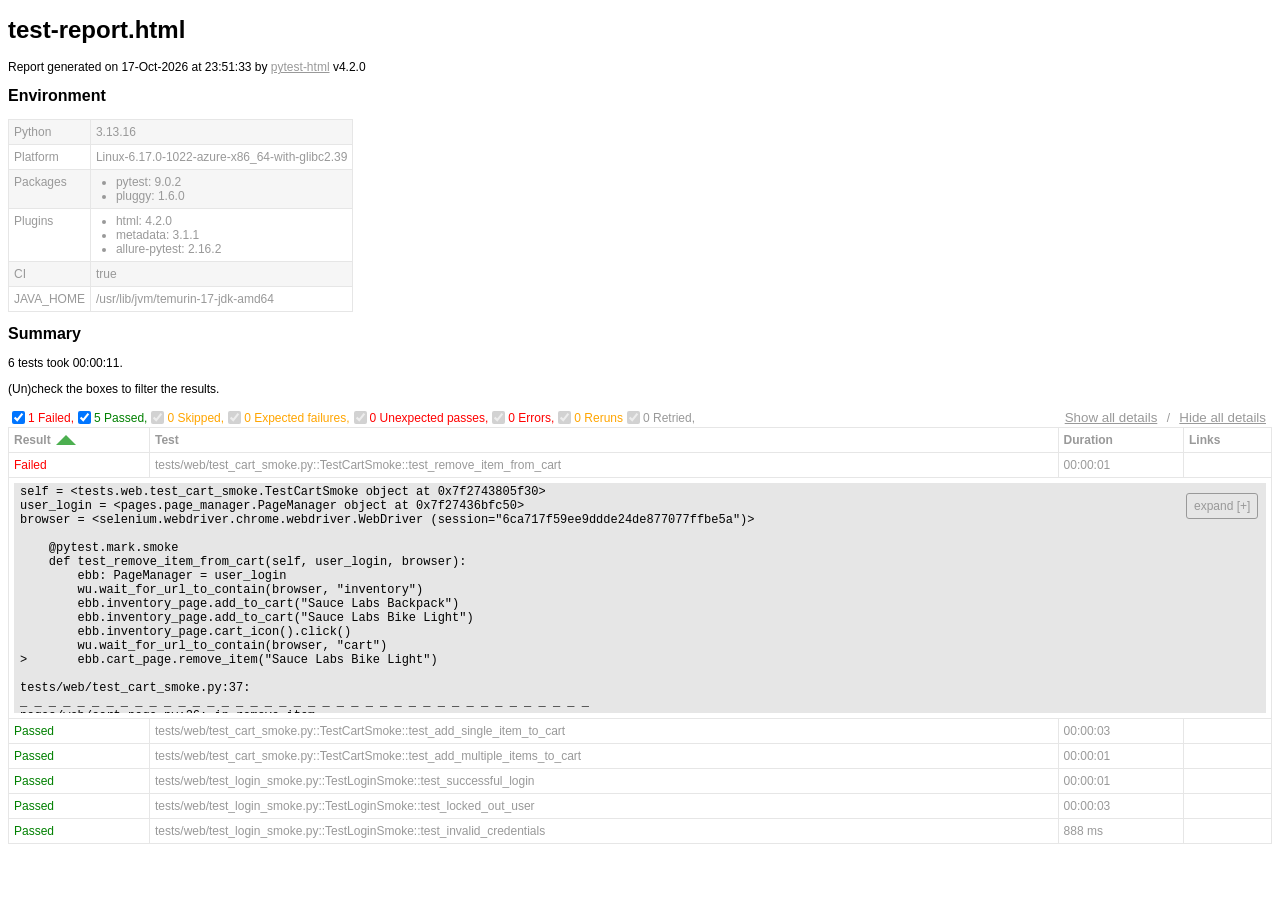
==== commit 2fa65c29: "deploy: f847582bb1f4e00b4c00c6b1813a8b6e68a6b63a" ====
--- a/report/index.html
+++ b/report/index.html
@@ -328,7 +328,7 @@
   </head>
   <body>
     <h1 id="title">test-report.html</h1>
-    <p>Report generated on 17-Oct-2026 at 21:50:31 by <a href="https://pypi.python.org/pypi/pytest-html">pytest-html</a>
+    <p>Report generated on 17-Oct-2026 at 23:51:33 by <a href="https://pypi.python.org/pypi/pytest-html">pytest-html</a>
         v4.2.0</p>
     <div id="environment-header">
       <h2>Environment</h2>
@@ -383,7 +383,7 @@
         <h2>Summary</h2>
         <div class="additional-summary prefix">
         </div>
-        <p class="run-count">6 tests took 00:00:15.</p>
+        <p class="run-count">6 tests took 00:00:11.</p>
         <p class="filter">(Un)check the boxes to filter the results.</p>
         <div class="summary__reload">
           <div class="summary__reload__button hidden" onclick="location.reload()">
@@ -393,10 +393,10 @@
         <div class="summary__spacer"></div>
         <div class="controls">
           <div class="filters">
-            <input checked="true" class="filter" name="filter_checkbox" type="checkbox" data-test-result="failed" disabled>
-            <span class="failed">0 Failed,</span>
+            <input checked="true" class="filter" name="filter_checkbox" type="checkbox" data-test-result="failed" >
+            <span class="failed">1 Failed,</span>
             <input checked="true" class="filter" name="filter_checkbox" type="checkbox" data-test-result="passed" >
-            <span class="passed">6 Passed,</span>
+            <span class="passed">5 Passed,</span>
             <input checked="true" class="filter" name="filter_checkbox" type="checkbox" data-test-result="skipped" disabled>
             <span class="skipped">0 Skipped,</span>
             <input checked="true" class="filter" name="filter_checkbox" type="checkbox" data-test-result="xfailed" disabled>
@@ -431,7 +431,7 @@
       </thead>
     </table>
   <footer>
-    <div id="data-container" data-jsonblob="{&#34;environment&#34;: {&#34;Python&#34;: &#34;3.13.16&#34;, &#34;Platform&#34;: &#34;Linux-6.17.0-1022-azure-x86_64-with-glibc2.39&#34;, &#34;Packages&#34;: {&#34;pytest&#34;: &#34;9.0.2&#34;, &#34;pluggy&#34;: &#34;1.6.0&#34;}, &#34;Plugins&#34;: {&#34;html&#34;: &#34;4.2.0&#34;, &#34;metadata&#34;: &#34;3.1.1&#34;}, &#34;CI&#34;: &#34;true&#34;, &#34;JAVA_HOME&#34;: &#34;/usr/lib/jvm/temurin-17-jdk-amd64&#34;}, &#34;tests&#34;: {&#34;tests/web/test_cart_smoke.py::TestCartSmoke::test_add_single_item_to_cart&#34;: [{&#34;extras&#34;: [], &#34;result&#34;: &#34;Passed&#34;, &#34;testId&#34;: &#34;tests/web/test_cart_smoke.py::TestCartSmoke::test_add_single_item_to_cart&#34;, &#34;duration&#34;: &#34;00:00:10&#34;, &#34;resultsTableRow&#34;: [&#34;&lt;td class=\&#34;col-result\&#34;&gt;Passed&lt;/td&gt;&#34;, &#34;&lt;td class=\&#34;col-testId\&#34;&gt;tests/web/test_cart_smoke.py::TestCartSmoke::test_add_single_item_to_cart&lt;/td&gt;&#34;, &#34;&lt;td class=\&#34;col-duration\&#34;&gt;00:00:10&lt;/td&gt;&#34;, &#34;&lt;td class=\&#34;col-links\&#34;&gt;&lt;/td&gt;&#34;], &#34;log&#34;: &#34;No log output captured.&#34;}], &#34;tests/web/test_cart_smoke.py::TestCartSmoke::test_add_multiple_items_to_cart&#34;: [{&#34;extras&#34;: [], &#34;result&#34;: &#34;Passed&#34;, &#34;testId&#34;: &#34;tests/web/test_cart_smoke.py::TestCartSmoke::test_add_multiple_items_to_cart&#34;, &#34;duration&#34;: &#34;00:00:01&#34;, &#34;resultsTableRow&#34;: [&#34;&lt;td class=\&#34;col-result\&#34;&gt;Passed&lt;/td&gt;&#34;, &#34;&lt;td class=\&#34;col-testId\&#34;&gt;tests/web/test_cart_smoke.py::TestCartSmoke::test_add_multiple_items_to_cart&lt;/td&gt;&#34;, &#34;&lt;td class=\&#34;col-duration\&#34;&gt;00:00:01&lt;/td&gt;&#34;, &#34;&lt;td class=\&#34;col-links\&#34;&gt;&lt;/td&gt;&#34;], &#34;log&#34;: &#34;No log output captured.&#34;}], &#34;tests/web/test_cart_smoke.py::TestCartSmoke::test_remove_item_from_cart&#34;: [{&#34;extras&#34;: [], &#34;result&#34;: &#34;Passed&#34;, &#34;testId&#34;: &#34;tests/web/test_cart_smoke.py::TestCartSmoke::test_remove_item_from_cart&#34;, &#34;duration&#34;: &#34;963 ms&#34;, &#34;resultsTableRow&#34;: [&#34;&lt;td class=\&#34;col-result\&#34;&gt;Passed&lt;/td&gt;&#34;, &#34;&lt;td class=\&#34;col-testId\&#34;&gt;tests/web/test_cart_smoke.py::TestCartSmoke::test_remove_item_from_cart&lt;/td&gt;&#34;, &#34;&lt;td class=\&#34;col-duration\&#34;&gt;963 ms&lt;/td&gt;&#34;, &#34;&lt;td class=\&#34;col-links\&#34;&gt;&lt;/td&gt;&#34;], &#34;log&#34;: &#34;No log output captured.&#34;}], &#34;tests/web/test_login_smoke.py::TestLoginSmoke::test_successful_login&#34;: [{&#34;extras&#34;: [], &#34;result&#34;: &#34;Passed&#34;, &#34;testId&#34;: &#34;tests/web/test_login_smoke.py::TestLoginSmoke::test_successful_login&#34;, &#34;duration&#34;: &#34;769 ms&#34;, &#34;resultsTableRow&#34;: [&#34;&lt;td class=\&#34;col-result\&#34;&gt;Passed&lt;/td&gt;&#34;, &#34;&lt;td class=\&#34;col-testId\&#34;&gt;tests/web/test_login_smoke.py::TestLoginSmoke::test_successful_login&lt;/td&gt;&#34;, &#34;&lt;td class=\&#34;col-duration\&#34;&gt;769 ms&lt;/td&gt;&#34;, &#34;&lt;td class=\&#34;col-links\&#34;&gt;&lt;/td&gt;&#34;], &#34;log&#34;: &#34;No log output captured.&#34;}], &#34;tests/web/test_login_smoke.py::TestLoginSmoke::test_locked_out_user&#34;: [{&#34;extras&#34;: [], &#34;result&#34;: &#34;Passed&#34;, &#34;testId&#34;: &#34;tests/web/test_login_smoke.py::TestLoginSmoke::test_locked_out_user&#34;, &#34;duration&#34;: &#34;757 ms&#34;, &#34;resultsTableRow&#34;: [&#34;&lt;td class=\&#34;col-result\&#34;&gt;Passed&lt;/td&gt;&#34;, &#34;&lt;td class=\&#34;col-testId\&#34;&gt;tests/web/test_login_smoke.py::TestLoginSmoke::test_locked_out_user&lt;/td&gt;&#34;, &#34;&lt;td class=\&#34;col-duration\&#34;&gt;757 ms&lt;/td&gt;&#34;, &#34;&lt;td class=\&#34;col-links\&#34;&gt;&lt;/td&gt;&#34;], &#34;log&#34;: &#34;No log output captured.&#34;}], &#34;tests/web/test_login_smoke.py::TestLoginSmoke::test_invalid_credentials&#34;: [{&#34;extras&#34;: [], &#34;result&#34;: &#34;Passed&#34;, &#34;testId&#34;: &#34;tests/web/test_login_smoke.py::TestLoginSmoke::test_invalid_credentials&#34;, &#34;duration&#34;: &#34;733 ms&#34;, &#34;resultsTableRow&#34;: [&#34;&lt;td class=\&#34;col-result\&#34;&gt;Passed&lt;/td&gt;&#34;, &#34;&lt;td class=\&#34;col-testId\&#34;&gt;tests/web/test_login_smoke.py::TestLoginSmoke::test_invalid_credentials&lt;/td&gt;&#34;, &#34;&lt;td class=\&#34;col-duration\&#34;&gt;733 ms&lt;/td&gt;&#34;, &#34;&lt;td class=\&#34;col-links\&#34;&gt;&lt;/td&gt;&#34;], &#34;log&#34;: &#34;No log output captured.&#34;}]}, &#34;renderCollapsed&#34;: [&#34;passed&#34;], &#34;initialSort&#34;: &#34;result&#34;, &#34;title&#34;: &#34;test-report.html&#34;}"></div>
+    <div id="data-container" data-jsonblob="{&#34;environment&#34;: {&#34;Python&#34;: &#34;3.13.16&#34;, &#34;Platform&#34;: &#34;Linux-6.17.0-1022-azure-x86_64-with-glibc2.39&#34;, &#34;Packages&#34;: {&#34;pytest&#34;: &#34;9.0.2&#34;, &#34;pluggy&#34;: &#34;1.6.0&#34;}, &#34;Plugins&#34;: {&#34;html&#34;: &#34;4.2.0&#34;, &#34;metadata&#34;: &#34;3.1.1&#34;, &#34;allure-pytest&#34;: &#34;2.16.2&#34;}, &#34;CI&#34;: &#34;true&#34;, &#34;JAVA_HOME&#34;: &#34;/usr/lib/jvm/temurin-17-jdk-amd64&#34;}, &#34;tests&#34;: {&#34;tests/web/test_cart_smoke.py::TestCartSmoke::test_add_single_item_to_cart&#34;: [{&#34;extras&#34;: [], &#34;result&#34;: &#34;Passed&#34;, &#34;testId&#34;: &#34;tests/web/test_cart_smoke.py::TestCartSmoke::test_add_single_item_to_cart&#34;, &#34;duration&#34;: &#34;00:00:03&#34;, &#34;resultsTableRow&#34;: [&#34;&lt;td class=\&#34;col-result\&#34;&gt;Passed&lt;/td&gt;&#34;, &#34;&lt;td class=\&#34;col-testId\&#34;&gt;tests/web/test_cart_smoke.py::TestCartSmoke::test_add_single_item_to_cart&lt;/td&gt;&#34;, &#34;&lt;td class=\&#34;col-duration\&#34;&gt;00:00:03&lt;/td&gt;&#34;, &#34;&lt;td class=\&#34;col-links\&#34;&gt;&lt;/td&gt;&#34;], &#34;log&#34;: &#34;No log output captured.&#34;}], &#34;tests/web/test_cart_smoke.py::TestCartSmoke::test_add_multiple_items_to_cart&#34;: [{&#34;extras&#34;: [], &#34;result&#34;: &#34;Passed&#34;, &#34;testId&#34;: &#34;tests/web/test_cart_smoke.py::TestCartSmoke::test_add_multiple_items_to_cart&#34;, &#34;duration&#34;: &#34;00:00:01&#34;, &#34;resultsTableRow&#34;: [&#34;&lt;td class=\&#34;col-result\&#34;&gt;Passed&lt;/td&gt;&#34;, &#34;&lt;td class=\&#34;col-testId\&#34;&gt;tests/web/test_cart_smoke.py::TestCartSmoke::test_add_multiple_items_to_cart&lt;/td&gt;&#34;, &#34;&lt;td class=\&#34;col-duration\&#34;&gt;00:00:01&lt;/td&gt;&#34;, &#34;&lt;td class=\&#34;col-links\&#34;&gt;&lt;/td&gt;&#34;], &#34;log&#34;: &#34;No log output captured.&#34;}], &#34;tests/web/test_cart_smoke.py::TestCartSmoke::test_remove_item_from_cart&#34;: [{&#34;extras&#34;: [], &#34;result&#34;: &#34;Failed&#34;, &#34;testId&#34;: &#34;tests/web/test_cart_smoke.py::TestCartSmoke::test_remove_item_from_cart&#34;, &#34;duration&#34;: &#34;00:00:01&#34;, &#34;resultsTableRow&#34;: [&#34;&lt;td class=\&#34;col-result\&#34;&gt;Failed&lt;/td&gt;&#34;, &#34;&lt;td class=\&#34;col-testId\&#34;&gt;tests/web/test_cart_smoke.py::TestCartSmoke::test_remove_item_from_cart&lt;/td&gt;&#34;, &#34;&lt;td class=\&#34;col-duration\&#34;&gt;00:00:01&lt;/td&gt;&#34;, &#34;&lt;td class=\&#34;col-links\&#34;&gt;&lt;/td&gt;&#34;], &#34;log&#34;: &#34;self = &amp;lt;tests.web.test_cart_smoke.TestCartSmoke object at 0x7f2743805f30&amp;gt;\nuser_login = &amp;lt;pages.page_manager.PageManager object at 0x7f27436bfc50&amp;gt;\nbrowser = &amp;lt;selenium.webdriver.chrome.webdriver.WebDriver (session=&amp;quot;6ca717f59ee9ddde24de877077ffbe5a&amp;quot;)&amp;gt;\n\n    @pytest.mark.smoke\n    def test_remove_item_from_cart(self, user_login, browser):\n        ebb: PageManager = user_login\n        wu.wait_for_url_to_contain(browser, &amp;quot;inventory&amp;quot;)\n        ebb.inventory_page.add_to_cart(&amp;quot;Sauce Labs Backpack&amp;quot;)\n        ebb.inventory_page.add_to_cart(&amp;quot;Sauce Labs Bike Light&amp;quot;)\n        ebb.inventory_page.cart_icon().click()\n        wu.wait_for_url_to_contain(browser, &amp;quot;cart&amp;quot;)\n&amp;gt;       ebb.cart_page.remove_item(&amp;quot;Sauce Labs Bike Light&amp;quot;)\n\ntests/web/test_cart_smoke.py:37: \n_ _ _ _ _ _ _ _ _ _ _ _ _ _ _ _ _ _ _ _ _ _ _ _ _ _ _ _ _ _ _ _ _ _ _ _ _ _ _ _ \npages/web/cart_page.py:26: in remove_item\n    self.wait.until(ec.element_to_be_clickable(locator))\n/opt/hostedtoolcache/Python/3.13.16/x64/lib/python3.13/site-packages/selenium/webdriver/support/wait.py:112: in until\n    value = method(self._driver)\n            ^^^^^^^^^^^^^^^^^^^^\n/opt/hostedtoolcache/Python/3.13.16/x64/lib/python3.13/site-packages/selenium/webdriver/support/expected_conditions.py:515: in _predicate\n    element = visibility_of(target)(driver)\n              ^^^^^^^^^^^^^^^^^^^^^^^^^^^^^\n/opt/hostedtoolcache/Python/3.13.16/x64/lib/python3.13/site-packages/selenium/webdriver/support/expected_conditions.py:208: in _predicate\n    return _element_if_visible(element)\n           ^^^^^^^^^^^^^^^^^^^^^^^^^^^^\n/opt/hostedtoolcache/Python/3.13.16/x64/lib/python3.13/site-packages/selenium/webdriver/support/expected_conditions.py:223: in _element_if_visible\n    return element if element.is_displayed() == visibility else False\n                      ^^^^^^^^^^^^^^^^^^^^^^\n/opt/hostedtoolcache/Python/3.13.16/x64/lib/python3.13/site-packages/selenium/webdriver/remote/webelement.py:308: in is_displayed\n    return self.parent.execute_script(f&amp;quot;/* isDisplayed */return ({isDisplayed_js}).apply(null, arguments);&amp;quot;, self)\n           ^^^^^^^^^^^^^^^^^^^^^^^^^^^^^^^^^^^^^^^^^^^^^^^^^^^^^^^^^^^^^^^^^^^^^^^^^^^^^^^^^^^^^^^^^^^^^^^^^^^^^^^\n/opt/hostedtoolcache/Python/3.13.16/x64/lib/python3.13/site-packages/selenium/webdriver/remote/webdriver.py:532: in execute_script\n    return self.execute(command, {&amp;quot;script&amp;quot;: script, &amp;quot;args&amp;quot;: converted_args})[&amp;quot;value&amp;quot;]\n           ^^^^^^^^^^^^^^^^^^^^^^^^^^^^^^^^^^^^^^^^^^^^^^^^^^^^^^^^^^^^^^^^^\n/opt/hostedtoolcache/Python/3.13.16/x64/lib/python3.13/site-packages/selenium/webdriver/remote/webdriver.py:446: in execute\n    self.error_handler.check_response(response)\n_ _ _ _ _ _ _ _ _ _ _ _ _ _ _ _ _ _ _ _ _ _ _ _ _ _ _ _ _ _ _ _ _ _ _ _ _ _ _ _ \n\nself = &amp;lt;selenium.webdriver.remote.errorhandler.ErrorHandler object at 0x7f27436bf750&amp;gt;\nresponse = {&amp;#x27;status&amp;#x27;: 404, &amp;#x27;value&amp;#x27;: &amp;#x27;{&amp;quot;value&amp;quot;:{&amp;quot;error&amp;quot;:&amp;quot;stale element reference&amp;quot;,&amp;quot;message&amp;quot;:&amp;quot;stale element reference: stale elemen...\\\\n#15 0x5620ec25db63 \\\\u003Cunknown&amp;gt;\\\\n#16 0x7fced209cb84 \\\\u003Cunknown&amp;gt;\\\\n#17 0x7fced2129ecc \\\\u003Cunknown&amp;gt;\\\\n&amp;quot;}}&amp;#x27;}\n\n    def check_response(self, response: dict[str, Any]) -&amp;gt; None:\n        &amp;quot;&amp;quot;&amp;quot;Check that a JSON response from the WebDriver does not have an error.\n    \n        Args:\n            response: The JSON response from the WebDriver server as a dictionary\n                object.\n    \n        Raises:\n            WebDriverException: If the response contains an error message.\n        &amp;quot;&amp;quot;&amp;quot;\n        status = response.get(&amp;quot;status&amp;quot;, None)\n        if not status or status == ErrorCode.SUCCESS:\n            return\n        value = None\n        message = response.get(&amp;quot;message&amp;quot;, &amp;quot;&amp;quot;)\n        screen: str = response.get(&amp;quot;screen&amp;quot;, &amp;quot;&amp;quot;)\n        stacktrace = None\n        if isinstance(status, int):\n            value_json = response.get(&amp;quot;value&amp;quot;, None)\n            if value_json and isinstance(value_json, str):\n                try:\n                    value = json.loads(value_json)\n                    if isinstance(value, dict):\n                        if len(value) == 1:\n                            value = value[&amp;quot;value&amp;quot;]\n                        status = value.get(&amp;quot;error&amp;quot;, None)\n                        if not status:\n                            status = value.get(&amp;quot;status&amp;quot;, ErrorCode.UNKNOWN_ERROR)\n                            message = value.get(&amp;quot;value&amp;quot;) or value.get(&amp;quot;message&amp;quot;)\n                            if not isinstance(message, str):\n                                value = message\n                                message = message.get(&amp;quot;message&amp;quot;) if isinstance(message, dict) else None\n                        else:\n                            message = value.get(&amp;quot;message&amp;quot;, None)\n                except ValueError:\n                    pass\n    \n        exception_class: type[WebDriverException]\n        e = ErrorCode()\n        error_codes = [item for item in dir(e) if not item.startswith(&amp;quot;__&amp;quot;)]\n        for error_code in error_codes:\n            error_info = getattr(ErrorCode, error_code)\n            if isinstance(error_info, list) and status in error_info:\n                exception_class = getattr(ExceptionMapping, error_code, WebDriverException)\n                break\n        else:\n            exception_class = WebDriverException\n    \n        if not value:\n            value = response[&amp;quot;value&amp;quot;]\n        if isinstance(value, str):\n            raise exception_class(value)\n        if message == &amp;quot;&amp;quot; and &amp;quot;message&amp;quot; in value:\n            message = value[&amp;quot;message&amp;quot;]\n    \n        screen = None  # type: ignore[assignment]\n        if &amp;quot;screen&amp;quot; in value:\n            screen = value[&amp;quot;screen&amp;quot;]\n    \n        stacktrace = None\n        st_value = value.get(&amp;quot;stackTrace&amp;quot;) or value.get(&amp;quot;stacktrace&amp;quot;)\n        if st_value:\n            if isinstance(st_value, str):\n                stacktrace = st_value.split(&amp;quot;\\n&amp;quot;)\n            else:\n                stacktrace = []\n                try:\n                    for frame in st_value:\n                        line = frame.get(&amp;quot;lineNumber&amp;quot;, &amp;quot;&amp;quot;)\n                        file = frame.get(&amp;quot;fileName&amp;quot;, &amp;quot;&amp;lt;anonymous&amp;gt;&amp;quot;)\n                        if line:\n                            file = f&amp;quot;{file}:{line}&amp;quot;\n                        meth = frame.get(&amp;quot;methodName&amp;quot;, &amp;quot;&amp;lt;anonymous&amp;gt;&amp;quot;)\n                        if &amp;quot;className&amp;quot; in frame:\n                            meth = f&amp;quot;{frame[&amp;#x27;className&amp;#x27;]}.{meth}&amp;quot;\n                        msg = &amp;quot;    at %s (%s)&amp;quot;\n                        msg = msg % (meth, file)\n                        stacktrace.append(msg)\n                except TypeError:\n                    pass\n        if exception_class == UnexpectedAlertPresentException:\n            alert_text = None\n            if &amp;quot;data&amp;quot; in value:\n                alert_text = value[&amp;quot;data&amp;quot;].get(&amp;quot;text&amp;quot;)\n            elif &amp;quot;alert&amp;quot; in value:\n                alert_text = value[&amp;quot;alert&amp;quot;].get(&amp;quot;text&amp;quot;)\n            raise exception_class(message, screen, stacktrace, alert_text)  # type: ignore[call-arg]  # mypy is not smart enough here\n&amp;gt;       raise exception_class(message, screen, stacktrace)\nE       selenium.common.exceptions.StaleElementReferenceException: Message: stale element reference: stale element not found in the current frame\nE         (Session info: chrome=155.0.8059.39); For documentation on this error, please visit: https://www.selenium.dev/documentation/webdriver/troubleshooting/errors#staleelementreferenceexception\nE       Stacktrace:\nE       #0 0x5620ec25f1da &amp;lt;unknown&amp;gt;\nE       #1 0x5620ebb7e5c9 &amp;lt;unknown&amp;gt;\nE       #2 0x5620ebb85780 &amp;lt;unknown&amp;gt;\nE       #3 0x5620ebb8842c &amp;lt;unknown&amp;gt;\nE       #4 0x5620ebc24e38 &amp;lt;unknown&amp;gt;\nE       #5 0x5620ebc23d6e &amp;lt;unknown&amp;gt;\nE       #6 0x5620ebbc82f8 &amp;lt;unknown&amp;gt;\nE       #7 0x5620ebbc90d1 &amp;lt;unknown&amp;gt;\nE       #8 0x5620ec221cec &amp;lt;unknown&amp;gt;\nE       #9 0x5620ec220505 &amp;lt;unknown&amp;gt;\nE       #10 0x5620ec20b3b5 &amp;lt;unknown&amp;gt;\nE       #11 0x5620ec22115a &amp;lt;unknown&amp;gt;\nE       #12 0x5620ec1f3939 &amp;lt;unknown&amp;gt;\nE       #13 0x5620ec249898 &amp;lt;unknown&amp;gt;\nE       #14 0x5620ec249a35 &amp;lt;unknown&amp;gt;\nE       #15 0x5620ec25db63 &amp;lt;unknown&amp;gt;\nE       #16 0x7fced209cb84 &amp;lt;unknown&amp;gt;\nE       #17 0x7fced2129ecc &amp;lt;unknown&amp;gt;\n\n/opt/hostedtoolcache/Python/3.13.16/x64/lib/python3.13/site-packages/selenium/webdriver/remote/errorhandler.py:232: StaleElementReferenceException\n&#34;}], &#34;tests/web/test_login_smoke.py::TestLoginSmoke::test_successful_login&#34;: [{&#34;extras&#34;: [], &#34;result&#34;: &#34;Passed&#34;, &#34;testId&#34;: &#34;tests/web/test_login_smoke.py::TestLoginSmoke::test_successful_login&#34;, &#34;duration&#34;: &#34;00:00:01&#34;, &#34;resultsTableRow&#34;: [&#34;&lt;td class=\&#34;col-result\&#34;&gt;Passed&lt;/td&gt;&#34;, &#34;&lt;td class=\&#34;col-testId\&#34;&gt;tests/web/test_login_smoke.py::TestLoginSmoke::test_successful_login&lt;/td&gt;&#34;, &#34;&lt;td class=\&#34;col-duration\&#34;&gt;00:00:01&lt;/td&gt;&#34;, &#34;&lt;td class=\&#34;col-links\&#34;&gt;&lt;/td&gt;&#34;], &#34;log&#34;: &#34;No log output captured.&#34;}], &#34;tests/web/test_login_smoke.py::TestLoginSmoke::test_locked_out_user&#34;: [{&#34;extras&#34;: [], &#34;result&#34;: &#34;Passed&#34;, &#34;testId&#34;: &#34;tests/web/test_login_smoke.py::TestLoginSmoke::test_locked_out_user&#34;, &#34;duration&#34;: &#34;00:00:03&#34;, &#34;resultsTableRow&#34;: [&#34;&lt;td class=\&#34;col-result\&#34;&gt;Passed&lt;/td&gt;&#34;, &#34;&lt;td class=\&#34;col-testId\&#34;&gt;tests/web/test_login_smoke.py::TestLoginSmoke::test_locked_out_user&lt;/td&gt;&#34;, &#34;&lt;td class=\&#34;col-duration\&#34;&gt;00:00:03&lt;/td&gt;&#34;, &#34;&lt;td class=\&#34;col-links\&#34;&gt;&lt;/td&gt;&#34;], &#34;log&#34;: &#34;No log output captured.&#34;}], &#34;tests/web/test_login_smoke.py::TestLoginSmoke::test_invalid_credentials&#34;: [{&#34;extras&#34;: [], &#34;result&#34;: &#34;Passed&#34;, &#34;testId&#34;: &#34;tests/web/test_login_smoke.py::TestLoginSmoke::test_invalid_credentials&#34;, &#34;duration&#34;: &#34;888 ms&#34;, &#34;resultsTableRow&#34;: [&#34;&lt;td class=\&#34;col-result\&#34;&gt;Passed&lt;/td&gt;&#34;, &#34;&lt;td class=\&#34;col-testId\&#34;&gt;tests/web/test_login_smoke.py::TestLoginSmoke::test_invalid_credentials&lt;/td&gt;&#34;, &#34;&lt;td class=\&#34;col-duration\&#34;&gt;888 ms&lt;/td&gt;&#34;, &#34;&lt;td class=\&#34;col-links\&#34;&gt;&lt;/td&gt;&#34;], &#34;log&#34;: &#34;No log output captured.&#34;}]}, &#34;renderCollapsed&#34;: [&#34;passed&#34;], &#34;initialSort&#34;: &#34;result&#34;, &#34;title&#34;: &#34;test-report.html&#34;}"></div>
     <script>
       (function(){function r(e,n,t){function o(i,f){if(!n[i]){if(!e[i]){var c="function"==typeof require&&require;if(!f&&c)return c(i,!0);if(u)return u(i,!0);var a=new Error("Cannot find module '"+i+"'");throw a.code="MODULE_NOT_FOUND",a}var p=n[i]={exports:{}};e[i][0].call(p.exports,function(r){var n=e[i][1][r];return o(n||r)},p,p.exports,r,e,n,t)}return n[i].exports}for(var u="function"==typeof require&&require,i=0;i<t.length;i++)o(t[i]);return o}return r})()({1:[function(require,module,exports){
 const { getCollapsedCategory, setCollapsedIds } = require('./storage.js')
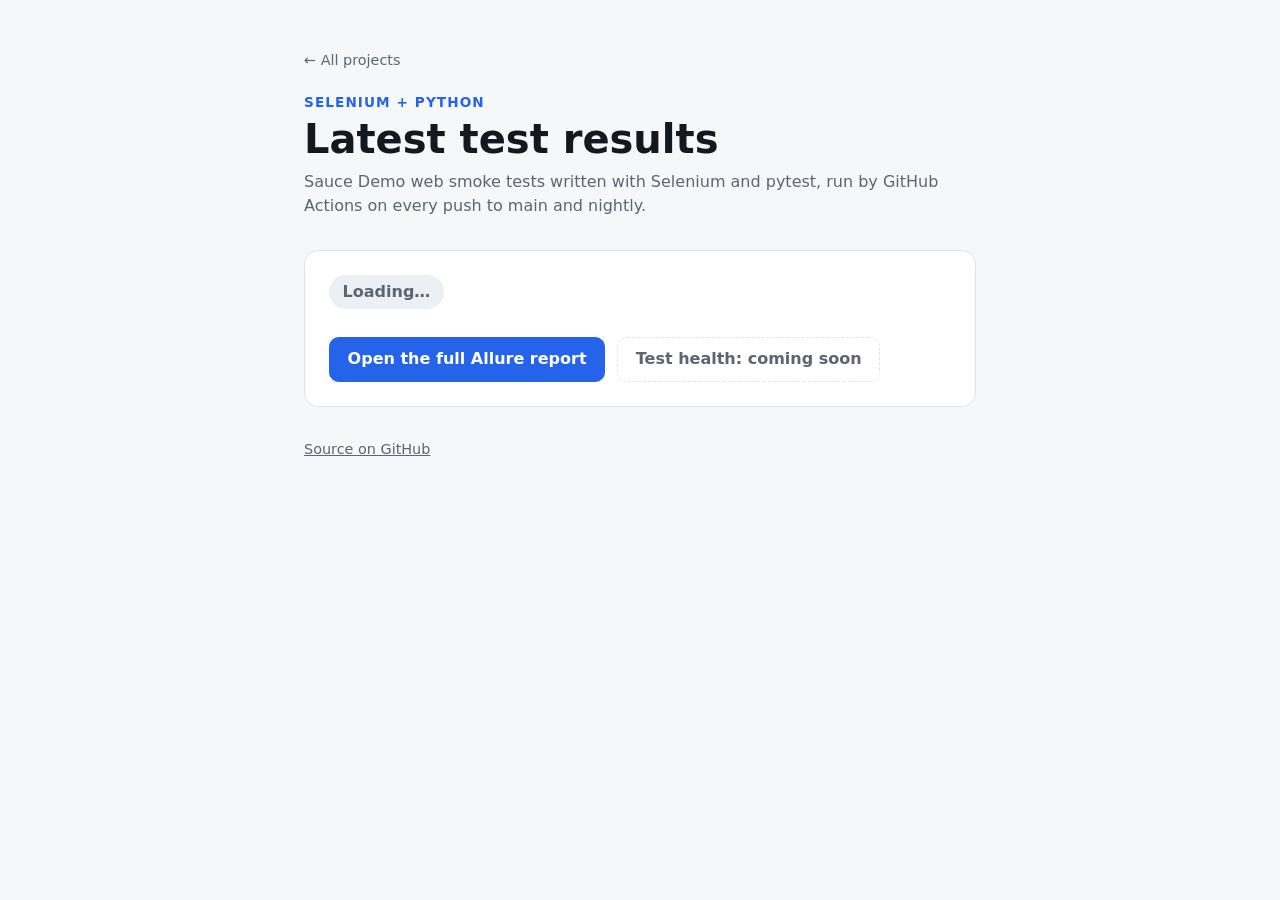
==== commit db76de86: "deploy: c21b9314310c7e0ec0772f83380f40b07080a08e" ====
--- a/report/index.html
+++ b/report/index.html
@@ -1,1094 +1,13 @@
-<!DOCTYPE html>
-<html>
-  <head>
-    <meta charset="utf-8"/>
-    <title id="head-title">test-report.html</title>
-      <style type="text/css">body {
-  font-family: Helvetica, Arial, sans-serif;
-  font-size: 12px;
-  /* do not increase min-width as some may use split screens */
-  min-width: 800px;
-  color: #999;
-}
-
-h1 {
-  font-size: 24px;
-  color: black;
-}
-
-h2 {
-  font-size: 16px;
-  color: black;
-}
-
-p {
-  color: black;
-}
-
-a {
-  color: #999;
-}
-
-table {
-  border-collapse: collapse;
-}
-
-/******************************
- * SUMMARY INFORMATION
- ******************************/
-#environment td {
-  padding: 5px;
-  border: 1px solid #e6e6e6;
-  vertical-align: top;
-}
-#environment tr:nth-child(odd) {
-  background-color: #f6f6f6;
-}
-#environment ul {
-  margin: 0;
-  padding: 0 20px;
-}
-
-/******************************
- * TEST RESULT COLORS
- ******************************/
-span.passed,
-.passed .col-result {
-  color: green;
-}
-
-span.skipped,
-span.xfailed,
-span.rerun,
-.skipped .col-result,
-.xfailed .col-result,
-.rerun .col-result {
-  color: orange;
-}
-
-span.error,
-span.failed,
-span.xpassed,
-.error .col-result,
-.failed .col-result,
-.xpassed .col-result {
-  color: red;
-}
-
-.col-links__extra {
-  margin-right: 3px;
-}
-
-/******************************
- * RESULTS TABLE
- *
- * 1. Table Layout
- * 2. Extra
- * 3. Sorting items
- *
- ******************************/
-/*------------------
- * 1. Table Layout
- *------------------*/
-#results-table {
-  border: 1px solid #e6e6e6;
-  color: #999;
-  font-size: 12px;
-  width: 100%;
-}
-#results-table th,
-#results-table td {
-  padding: 5px;
-  border: 1px solid #e6e6e6;
-  text-align: left;
-}
-#results-table th {
-  font-weight: bold;
-}
-
-/*------------------
- * 2. Extra
- *------------------*/
-.logwrapper {
-  max-height: 230px;
-  overflow-y: scroll;
-  background-color: #e6e6e6;
-}
-.logwrapper.expanded {
-  max-height: none;
-}
-.logwrapper.expanded .logexpander:after {
-  content: "collapse [-]";
-}
-.logwrapper .logexpander {
-  z-index: 1;
-  position: sticky;
-  top: 10px;
-  width: max-content;
-  border: 1px solid;
-  border-radius: 3px;
-  padding: 5px 7px;
-  margin: 10px 0 10px calc(100% - 80px);
-  cursor: pointer;
-  background-color: #e6e6e6;
-}
-.logwrapper .logexpander:after {
-  content: "expand [+]";
-}
-.logwrapper .logexpander:hover {
-  color: #000;
-  border-color: #000;
-}
-.logwrapper .log {
-  min-height: 40px;
-  position: relative;
-  top: -50px;
-  height: calc(100% + 50px);
-  border: 1px solid #e6e6e6;
-  color: black;
-  display: block;
-  font-family: "Courier New", Courier, monospace;
-  padding: 5px;
-  padding-right: 80px;
-  white-space: pre-wrap;
-}
-
-div.media {
-  border: 1px solid #e6e6e6;
-  float: right;
-  height: 240px;
-  margin: 0 5px;
-  overflow: hidden;
-  width: 320px;
-}
-
-.media-container {
-  display: grid;
-  grid-template-columns: 25px auto 25px;
-  align-items: center;
-  flex: 1 1;
-  overflow: hidden;
-  height: 200px;
-}
-
-.media-container--fullscreen {
-  grid-template-columns: 0px auto 0px;
-}
-
-.media-container__nav--right,
-.media-container__nav--left {
-  text-align: center;
-  cursor: pointer;
-}
-
-.media-container__viewport {
-  cursor: pointer;
-  text-align: center;
-  height: inherit;
-}
-.media-container__viewport img,
-.media-container__viewport video {
-  object-fit: cover;
-  width: 100%;
-  max-height: 100%;
-}
-
-.media__name,
-.media__counter {
-  display: flex;
-  flex-direction: row;
-  justify-content: space-around;
-  flex: 0 0 25px;
-  align-items: center;
-}
-
-.collapsible td:not(.col-links) {
-  cursor: pointer;
-}
-.collapsible td:not(.col-links):hover::after {
-  color: #bbb;
-  font-style: italic;
-  cursor: pointer;
-}
-
-.col-result {
-  width: 130px;
-}
-.col-result:hover::after {
-  content: " (hide details)";
-}
-
-.col-result.collapsed:hover::after {
-  content: " (show details)";
-}
-
-#environment-header h2:hover::after {
-  content: " (hide details)";
-  color: #bbb;
-  font-style: italic;
-  cursor: pointer;
-  font-size: 12px;
-}
-
-#environment-header.collapsed h2:hover::after {
-  content: " (show details)";
-  color: #bbb;
-  font-style: italic;
-  cursor: pointer;
-  font-size: 12px;
-}
-
-/*------------------
- * 3. Sorting items
- *------------------*/
-.sortable {
-  cursor: pointer;
-}
-.sortable.desc:after {
-  content: " ";
-  position: relative;
-  left: 5px;
-  bottom: -12.5px;
-  border: 10px solid #4caf50;
-  border-bottom: 0;
-  border-left-color: transparent;
-  border-right-color: transparent;
-}
-.sortable.asc:after {
-  content: " ";
-  position: relative;
-  left: 5px;
-  bottom: 12.5px;
-  border: 10px solid #4caf50;
-  border-top: 0;
-  border-left-color: transparent;
-  border-right-color: transparent;
-}
-
-.hidden, .summary__reload__button.hidden {
-  display: none;
-}
-
-.summary__data {
-  flex: 0 0 550px;
-}
-.summary__reload {
-  flex: 1 1;
-  display: flex;
-  justify-content: center;
-}
-.summary__reload__button {
-  flex: 0 0 300px;
-  display: flex;
-  color: white;
-  font-weight: bold;
-  background-color: #4caf50;
-  text-align: center;
-  justify-content: center;
-  align-items: center;
-  border-radius: 3px;
-  cursor: pointer;
-}
-.summary__reload__button:hover {
-  background-color: #46a049;
-}
-.summary__spacer {
-  flex: 0 0 550px;
-}
-
-.controls {
-  display: flex;
-  justify-content: space-between;
-}
-
-.filters,
-.collapse {
-  display: flex;
-  align-items: center;
-}
-.filters button,
-.collapse button {
-  color: #999;
-  border: none;
-  background: none;
-  cursor: pointer;
-  text-decoration: underline;
-}
-.filters button:hover,
-.collapse button:hover {
-  color: #ccc;
-}
-
-.filter__label {
-  margin-right: 10px;
-}
-
-      </style>
-    
-  </head>
-  <body>
-    <h1 id="title">test-report.html</h1>
-    <p>Report generated on 17-Oct-2026 at 23:51:33 by <a href="https://pypi.python.org/pypi/pytest-html">pytest-html</a>
-        v4.2.0</p>
-    <div id="environment-header">
-      <h2>Environment</h2>
-    </div>
-    <table id="environment"></table>
-    <!-- TEMPLATES -->
-      <template id="template_environment_row">
-      <tr>
-        <td></td>
-        <td></td>
-      </tr>
-    </template>
-    <template id="template_results-table__body--empty">
-      <tbody class="results-table-row">
-        <tr id="not-found-message">
-          <td colspan="4">No results found. Check the filters.</td>
-        </tr>
-      </tbody>
-    </template>
-    <template id="template_results-table__tbody">
-      <tbody class="results-table-row">
-        <tr class="collapsible">
-        </tr>
-        <tr class="extras-row">
-          <td class="extra" colspan="4">
-            <div class="extraHTML"></div>
-            <div class="media">
-              <div class="media-container">
-                  <div class="media-container__nav--left">&lt;</div>
-                  <div class="media-container__viewport">
-                    <img src="" />
-                    <video controls>
-                      <source src="" type="video/mp4">
-                    </video>
-                  </div>
-                  <div class="media-container__nav--right">&gt;</div>
-                </div>
-                <div class="media__name"></div>
-                <div class="media__counter"></div>
-            </div>
-            <div class="logwrapper">
-              <div class="logexpander"></div>
-              <div class="log"></div>
-            </div>
-          </td>
-        </tr>
-      </tbody>
-    </template>
-    <!-- END TEMPLATES -->
-    <div class="summary">
-      <div class="summary__data">
-        <h2>Summary</h2>
-        <div class="additional-summary prefix">
-        </div>
-        <p class="run-count">6 tests took 00:00:11.</p>
-        <p class="filter">(Un)check the boxes to filter the results.</p>
-        <div class="summary__reload">
-          <div class="summary__reload__button hidden" onclick="location.reload()">
-            <div>There are still tests running. <br />Reload this page to get the latest results!</div>
-          </div>
-        </div>
-        <div class="summary__spacer"></div>
-        <div class="controls">
-          <div class="filters">
-            <input checked="true" class="filter" name="filter_checkbox" type="checkbox" data-test-result="failed" >
-            <span class="failed">1 Failed,</span>
-            <input checked="true" class="filter" name="filter_checkbox" type="checkbox" data-test-result="passed" >
-            <span class="passed">5 Passed,</span>
-            <input checked="true" class="filter" name="filter_checkbox" type="checkbox" data-test-result="skipped" disabled>
-            <span class="skipped">0 Skipped,</span>
-            <input checked="true" class="filter" name="filter_checkbox" type="checkbox" data-test-result="xfailed" disabled>
-            <span class="xfailed">0 Expected failures,</span>
-            <input checked="true" class="filter" name="filter_checkbox" type="checkbox" data-test-result="xpassed" disabled>
-            <span class="xpassed">0 Unexpected passes,</span>
-            <input checked="true" class="filter" name="filter_checkbox" type="checkbox" data-test-result="error" disabled>
-            <span class="error">0 Errors,</span>
-            <input checked="true" class="filter" name="filter_checkbox" type="checkbox" data-test-result="rerun" disabled>
-            <span class="rerun">0 Reruns</span>
-            <input checked="true" class="filter" name="filter_checkbox" type="checkbox" data-test-result="retried" disabled>
-            <span class="retried">0 Retried,</span>
-          </div>
-          <div class="collapse">
-            <button id="show_all_details">Show all details</button>&nbsp;/&nbsp;<button id="hide_all_details">Hide all details</button>
-          </div>
-        </div>
-      </div>
-      <div class="additional-summary summary">
-      </div>
-      <div class="additional-summary postfix">
-      </div>
-    </div>
-    <table id="results-table">
-      <thead id="results-table-head">
-        <tr>
-          <th class="sortable" data-column-type="result">Result</th>
-          <th class="sortable" data-column-type="testId">Test</th>
-          <th class="sortable" data-column-type="duration">Duration</th>
-          <th>Links</th>
-        </tr>
-      </thead>
-    </table>
-  <footer>
-    <div id="data-container" data-jsonblob="{&#34;environment&#34;: {&#34;Python&#34;: &#34;3.13.16&#34;, &#34;Platform&#34;: &#34;Linux-6.17.0-1022-azure-x86_64-with-glibc2.39&#34;, &#34;Packages&#34;: {&#34;pytest&#34;: &#34;9.0.2&#34;, &#34;pluggy&#34;: &#34;1.6.0&#34;}, &#34;Plugins&#34;: {&#34;html&#34;: &#34;4.2.0&#34;, &#34;metadata&#34;: &#34;3.1.1&#34;, &#34;allure-pytest&#34;: &#34;2.16.2&#34;}, &#34;CI&#34;: &#34;true&#34;, &#34;JAVA_HOME&#34;: &#34;/usr/lib/jvm/temurin-17-jdk-amd64&#34;}, &#34;tests&#34;: {&#34;tests/web/test_cart_smoke.py::TestCartSmoke::test_add_single_item_to_cart&#34;: [{&#34;extras&#34;: [], &#34;result&#34;: &#34;Passed&#34;, &#34;testId&#34;: &#34;tests/web/test_cart_smoke.py::TestCartSmoke::test_add_single_item_to_cart&#34;, &#34;duration&#34;: &#34;00:00:03&#34;, &#34;resultsTableRow&#34;: [&#34;&lt;td class=\&#34;col-result\&#34;&gt;Passed&lt;/td&gt;&#34;, &#34;&lt;td class=\&#34;col-testId\&#34;&gt;tests/web/test_cart_smoke.py::TestCartSmoke::test_add_single_item_to_cart&lt;/td&gt;&#34;, &#34;&lt;td class=\&#34;col-duration\&#34;&gt;00:00:03&lt;/td&gt;&#34;, &#34;&lt;td class=\&#34;col-links\&#34;&gt;&lt;/td&gt;&#34;], &#34;log&#34;: &#34;No log output captured.&#34;}], &#34;tests/web/test_cart_smoke.py::TestCartSmoke::test_add_multiple_items_to_cart&#34;: [{&#34;extras&#34;: [], &#34;result&#34;: &#34;Passed&#34;, &#34;testId&#34;: &#34;tests/web/test_cart_smoke.py::TestCartSmoke::test_add_multiple_items_to_cart&#34;, &#34;duration&#34;: &#34;00:00:01&#34;, &#34;resultsTableRow&#34;: [&#34;&lt;td class=\&#34;col-result\&#34;&gt;Passed&lt;/td&gt;&#34;, &#34;&lt;td class=\&#34;col-testId\&#34;&gt;tests/web/test_cart_smoke.py::TestCartSmoke::test_add_multiple_items_to_cart&lt;/td&gt;&#34;, &#34;&lt;td class=\&#34;col-duration\&#34;&gt;00:00:01&lt;/td&gt;&#34;, &#34;&lt;td class=\&#34;col-links\&#34;&gt;&lt;/td&gt;&#34;], &#34;log&#34;: &#34;No log output captured.&#34;}], &#34;tests/web/test_cart_smoke.py::TestCartSmoke::test_remove_item_from_cart&#34;: [{&#34;extras&#34;: [], &#34;result&#34;: &#34;Failed&#34;, &#34;testId&#34;: &#34;tests/web/test_cart_smoke.py::TestCartSmoke::test_remove_item_from_cart&#34;, &#34;duration&#34;: &#34;00:00:01&#34;, &#34;resultsTableRow&#34;: [&#34;&lt;td class=\&#34;col-result\&#34;&gt;Failed&lt;/td&gt;&#34;, &#34;&lt;td class=\&#34;col-testId\&#34;&gt;tests/web/test_cart_smoke.py::TestCartSmoke::test_remove_item_from_cart&lt;/td&gt;&#34;, &#34;&lt;td class=\&#34;col-duration\&#34;&gt;00:00:01&lt;/td&gt;&#34;, &#34;&lt;td class=\&#34;col-links\&#34;&gt;&lt;/td&gt;&#34;], &#34;log&#34;: &#34;self = &amp;lt;tests.web.test_cart_smoke.TestCartSmoke object at 0x7f2743805f30&amp;gt;\nuser_login = &amp;lt;pages.page_manager.PageManager object at 0x7f27436bfc50&amp;gt;\nbrowser = &amp;lt;selenium.webdriver.chrome.webdriver.WebDriver (session=&amp;quot;6ca717f59ee9ddde24de877077ffbe5a&amp;quot;)&amp;gt;\n\n    @pytest.mark.smoke\n    def test_remove_item_from_cart(self, user_login, browser):\n        ebb: PageManager = user_login\n        wu.wait_for_url_to_contain(browser, &amp;quot;inventory&amp;quot;)\n        ebb.inventory_page.add_to_cart(&amp;quot;Sauce Labs Backpack&amp;quot;)\n        ebb.inventory_page.add_to_cart(&amp;quot;Sauce Labs Bike Light&amp;quot;)\n        ebb.inventory_page.cart_icon().click()\n        wu.wait_for_url_to_contain(browser, &amp;quot;cart&amp;quot;)\n&amp;gt;       ebb.cart_page.remove_item(&amp;quot;Sauce Labs Bike Light&amp;quot;)\n\ntests/web/test_cart_smoke.py:37: \n_ _ _ _ _ _ _ _ _ _ _ _ _ _ _ _ _ _ _ _ _ _ _ _ _ _ _ _ _ _ _ _ _ _ _ _ _ _ _ _ \npages/web/cart_page.py:26: in remove_item\n    self.wait.until(ec.element_to_be_clickable(locator))\n/opt/hostedtoolcache/Python/3.13.16/x64/lib/python3.13/site-packages/selenium/webdriver/support/wait.py:112: in until\n    value = method(self._driver)\n            ^^^^^^^^^^^^^^^^^^^^\n/opt/hostedtoolcache/Python/3.13.16/x64/lib/python3.13/site-packages/selenium/webdriver/support/expected_conditions.py:515: in _predicate\n    element = visibility_of(target)(driver)\n              ^^^^^^^^^^^^^^^^^^^^^^^^^^^^^\n/opt/hostedtoolcache/Python/3.13.16/x64/lib/python3.13/site-packages/selenium/webdriver/support/expected_conditions.py:208: in _predicate\n    return _element_if_visible(element)\n           ^^^^^^^^^^^^^^^^^^^^^^^^^^^^\n/opt/hostedtoolcache/Python/3.13.16/x64/lib/python3.13/site-packages/selenium/webdriver/support/expected_conditions.py:223: in _element_if_visible\n    return element if element.is_displayed() == visibility else False\n                      ^^^^^^^^^^^^^^^^^^^^^^\n/opt/hostedtoolcache/Python/3.13.16/x64/lib/python3.13/site-packages/selenium/webdriver/remote/webelement.py:308: in is_displayed\n    return self.parent.execute_script(f&amp;quot;/* isDisplayed */return ({isDisplayed_js}).apply(null, arguments);&amp;quot;, self)\n           ^^^^^^^^^^^^^^^^^^^^^^^^^^^^^^^^^^^^^^^^^^^^^^^^^^^^^^^^^^^^^^^^^^^^^^^^^^^^^^^^^^^^^^^^^^^^^^^^^^^^^^^\n/opt/hostedtoolcache/Python/3.13.16/x64/lib/python3.13/site-packages/selenium/webdriver/remote/webdriver.py:532: in execute_script\n    return self.execute(command, {&amp;quot;script&amp;quot;: script, &amp;quot;args&amp;quot;: converted_args})[&amp;quot;value&amp;quot;]\n           ^^^^^^^^^^^^^^^^^^^^^^^^^^^^^^^^^^^^^^^^^^^^^^^^^^^^^^^^^^^^^^^^^\n/opt/hostedtoolcache/Python/3.13.16/x64/lib/python3.13/site-packages/selenium/webdriver/remote/webdriver.py:446: in execute\n    self.error_handler.check_response(response)\n_ _ _ _ _ _ _ _ _ _ _ _ _ _ _ _ _ _ _ _ _ _ _ _ _ _ _ _ _ _ _ _ _ _ _ _ _ _ _ _ \n\nself = &amp;lt;selenium.webdriver.remote.errorhandler.ErrorHandler object at 0x7f27436bf750&amp;gt;\nresponse = {&amp;#x27;status&amp;#x27;: 404, &amp;#x27;value&amp;#x27;: &amp;#x27;{&amp;quot;value&amp;quot;:{&amp;quot;error&amp;quot;:&amp;quot;stale element reference&amp;quot;,&amp;quot;message&amp;quot;:&amp;quot;stale element reference: stale elemen...\\\\n#15 0x5620ec25db63 \\\\u003Cunknown&amp;gt;\\\\n#16 0x7fced209cb84 \\\\u003Cunknown&amp;gt;\\\\n#17 0x7fced2129ecc \\\\u003Cunknown&amp;gt;\\\\n&amp;quot;}}&amp;#x27;}\n\n    def check_response(self, response: dict[str, Any]) -&amp;gt; None:\n        &amp;quot;&amp;quot;&amp;quot;Check that a JSON response from the WebDriver does not have an error.\n    \n        Args:\n            response: The JSON response from the WebDriver server as a dictionary\n                object.\n    \n        Raises:\n            WebDriverException: If the response contains an error message.\n        &amp;quot;&amp;quot;&amp;quot;\n        status = response.get(&amp;quot;status&amp;quot;, None)\n        if not status or status == ErrorCode.SUCCESS:\n            return\n        value = None\n        message = response.get(&amp;quot;message&amp;quot;, &amp;quot;&amp;quot;)\n        screen: str = response.get(&amp;quot;screen&amp;quot;, &amp;quot;&amp;quot;)\n        stacktrace = None\n        if isinstance(status, int):\n            value_json = response.get(&amp;quot;value&amp;quot;, None)\n            if value_json and isinstance(value_json, str):\n                try:\n                    value = json.loads(value_json)\n                    if isinstance(value, dict):\n                        if len(value) == 1:\n                            value = value[&amp;quot;value&amp;quot;]\n                        status = value.get(&amp;quot;error&amp;quot;, None)\n                        if not status:\n                            status = value.get(&amp;quot;status&amp;quot;, ErrorCode.UNKNOWN_ERROR)\n                            message = value.get(&amp;quot;value&amp;quot;) or value.get(&amp;quot;message&amp;quot;)\n                            if not isinstance(message, str):\n                                value = message\n                                message = message.get(&amp;quot;message&amp;quot;) if isinstance(message, dict) else None\n                        else:\n                            message = value.get(&amp;quot;message&amp;quot;, None)\n                except ValueError:\n                    pass\n    \n        exception_class: type[WebDriverException]\n        e = ErrorCode()\n        error_codes = [item for item in dir(e) if not item.startswith(&amp;quot;__&amp;quot;)]\n        for error_code in error_codes:\n            error_info = getattr(ErrorCode, error_code)\n            if isinstance(error_info, list) and status in error_info:\n                exception_class = getattr(ExceptionMapping, error_code, WebDriverException)\n                break\n        else:\n            exception_class = WebDriverException\n    \n        if not value:\n            value = response[&amp;quot;value&amp;quot;]\n        if isinstance(value, str):\n            raise exception_class(value)\n        if message == &amp;quot;&amp;quot; and &amp;quot;message&amp;quot; in value:\n            message = value[&amp;quot;message&amp;quot;]\n    \n        screen = None  # type: ignore[assignment]\n        if &amp;quot;screen&amp;quot; in value:\n            screen = value[&amp;quot;screen&amp;quot;]\n    \n        stacktrace = None\n        st_value = value.get(&amp;quot;stackTrace&amp;quot;) or value.get(&amp;quot;stacktrace&amp;quot;)\n        if st_value:\n            if isinstance(st_value, str):\n                stacktrace = st_value.split(&amp;quot;\\n&amp;quot;)\n            else:\n                stacktrace = []\n                try:\n                    for frame in st_value:\n                        line = frame.get(&amp;quot;lineNumber&amp;quot;, &amp;quot;&amp;quot;)\n                        file = frame.get(&amp;quot;fileName&amp;quot;, &amp;quot;&amp;lt;anonymous&amp;gt;&amp;quot;)\n                        if line:\n                            file = f&amp;quot;{file}:{line}&amp;quot;\n                        meth = frame.get(&amp;quot;methodName&amp;quot;, &amp;quot;&amp;lt;anonymous&amp;gt;&amp;quot;)\n                        if &amp;quot;className&amp;quot; in frame:\n                            meth = f&amp;quot;{frame[&amp;#x27;className&amp;#x27;]}.{meth}&amp;quot;\n                        msg = &amp;quot;    at %s (%s)&amp;quot;\n                        msg = msg % (meth, file)\n                        stacktrace.append(msg)\n                except TypeError:\n                    pass\n        if exception_class == UnexpectedAlertPresentException:\n            alert_text = None\n            if &amp;quot;data&amp;quot; in value:\n                alert_text = value[&amp;quot;data&amp;quot;].get(&amp;quot;text&amp;quot;)\n            elif &amp;quot;alert&amp;quot; in value:\n                alert_text = value[&amp;quot;alert&amp;quot;].get(&amp;quot;text&amp;quot;)\n            raise exception_class(message, screen, stacktrace, alert_text)  # type: ignore[call-arg]  # mypy is not smart enough here\n&amp;gt;       raise exception_class(message, screen, stacktrace)\nE       selenium.common.exceptions.StaleElementReferenceException: Message: stale element reference: stale element not found in the current frame\nE         (Session info: chrome=155.0.8059.39); For documentation on this error, please visit: https://www.selenium.dev/documentation/webdriver/troubleshooting/errors#staleelementreferenceexception\nE       Stacktrace:\nE       #0 0x5620ec25f1da &amp;lt;unknown&amp;gt;\nE       #1 0x5620ebb7e5c9 &amp;lt;unknown&amp;gt;\nE       #2 0x5620ebb85780 &amp;lt;unknown&amp;gt;\nE       #3 0x5620ebb8842c &amp;lt;unknown&amp;gt;\nE       #4 0x5620ebc24e38 &amp;lt;unknown&amp;gt;\nE       #5 0x5620ebc23d6e &amp;lt;unknown&amp;gt;\nE       #6 0x5620ebbc82f8 &amp;lt;unknown&amp;gt;\nE       #7 0x5620ebbc90d1 &amp;lt;unknown&amp;gt;\nE       #8 0x5620ec221cec &amp;lt;unknown&amp;gt;\nE       #9 0x5620ec220505 &amp;lt;unknown&amp;gt;\nE       #10 0x5620ec20b3b5 &amp;lt;unknown&amp;gt;\nE       #11 0x5620ec22115a &amp;lt;unknown&amp;gt;\nE       #12 0x5620ec1f3939 &amp;lt;unknown&amp;gt;\nE       #13 0x5620ec249898 &amp;lt;unknown&amp;gt;\nE       #14 0x5620ec249a35 &amp;lt;unknown&amp;gt;\nE       #15 0x5620ec25db63 &amp;lt;unknown&amp;gt;\nE       #16 0x7fced209cb84 &amp;lt;unknown&amp;gt;\nE       #17 0x7fced2129ecc &amp;lt;unknown&amp;gt;\n\n/opt/hostedtoolcache/Python/3.13.16/x64/lib/python3.13/site-packages/selenium/webdriver/remote/errorhandler.py:232: StaleElementReferenceException\n&#34;}], &#34;tests/web/test_login_smoke.py::TestLoginSmoke::test_successful_login&#34;: [{&#34;extras&#34;: [], &#34;result&#34;: &#34;Passed&#34;, &#34;testId&#34;: &#34;tests/web/test_login_smoke.py::TestLoginSmoke::test_successful_login&#34;, &#34;duration&#34;: &#34;00:00:01&#34;, &#34;resultsTableRow&#34;: [&#34;&lt;td class=\&#34;col-result\&#34;&gt;Passed&lt;/td&gt;&#34;, &#34;&lt;td class=\&#34;col-testId\&#34;&gt;tests/web/test_login_smoke.py::TestLoginSmoke::test_successful_login&lt;/td&gt;&#34;, &#34;&lt;td class=\&#34;col-duration\&#34;&gt;00:00:01&lt;/td&gt;&#34;, &#34;&lt;td class=\&#34;col-links\&#34;&gt;&lt;/td&gt;&#34;], &#34;log&#34;: &#34;No log output captured.&#34;}], &#34;tests/web/test_login_smoke.py::TestLoginSmoke::test_locked_out_user&#34;: [{&#34;extras&#34;: [], &#34;result&#34;: &#34;Passed&#34;, &#34;testId&#34;: &#34;tests/web/test_login_smoke.py::TestLoginSmoke::test_locked_out_user&#34;, &#34;duration&#34;: &#34;00:00:03&#34;, &#34;resultsTableRow&#34;: [&#34;&lt;td class=\&#34;col-result\&#34;&gt;Passed&lt;/td&gt;&#34;, &#34;&lt;td class=\&#34;col-testId\&#34;&gt;tests/web/test_login_smoke.py::TestLoginSmoke::test_locked_out_user&lt;/td&gt;&#34;, &#34;&lt;td class=\&#34;col-duration\&#34;&gt;00:00:03&lt;/td&gt;&#34;, &#34;&lt;td class=\&#34;col-links\&#34;&gt;&lt;/td&gt;&#34;], &#34;log&#34;: &#34;No log output captured.&#34;}], &#34;tests/web/test_login_smoke.py::TestLoginSmoke::test_invalid_credentials&#34;: [{&#34;extras&#34;: [], &#34;result&#34;: &#34;Passed&#34;, &#34;testId&#34;: &#34;tests/web/test_login_smoke.py::TestLoginSmoke::test_invalid_credentials&#34;, &#34;duration&#34;: &#34;888 ms&#34;, &#34;resultsTableRow&#34;: [&#34;&lt;td class=\&#34;col-result\&#34;&gt;Passed&lt;/td&gt;&#34;, &#34;&lt;td class=\&#34;col-testId\&#34;&gt;tests/web/test_login_smoke.py::TestLoginSmoke::test_invalid_credentials&lt;/td&gt;&#34;, &#34;&lt;td class=\&#34;col-duration\&#34;&gt;888 ms&lt;/td&gt;&#34;, &#34;&lt;td class=\&#34;col-links\&#34;&gt;&lt;/td&gt;&#34;], &#34;log&#34;: &#34;No log output captured.&#34;}]}, &#34;renderCollapsed&#34;: [&#34;passed&#34;], &#34;initialSort&#34;: &#34;result&#34;, &#34;title&#34;: &#34;test-report.html&#34;}"></div>
-    <script>
-      (function(){function r(e,n,t){function o(i,f){if(!n[i]){if(!e[i]){var c="function"==typeof require&&require;if(!f&&c)return c(i,!0);if(u)return u(i,!0);var a=new Error("Cannot find module '"+i+"'");throw a.code="MODULE_NOT_FOUND",a}var p=n[i]={exports:{}};e[i][0].call(p.exports,function(r){var n=e[i][1][r];return o(n||r)},p,p.exports,r,e,n,t)}return n[i].exports}for(var u="function"==typeof require&&require,i=0;i<t.length;i++)o(t[i]);return o}return r})()({1:[function(require,module,exports){
-const { getCollapsedCategory, setCollapsedIds } = require('./storage.js')
-
-class DataManager {
-    setManager(data) {
-        const collapsedCategories = [...getCollapsedCategory(data.renderCollapsed)]
-        const collapsedIds = []
-        const tests = Object.values(data.tests).flat().map((test, index) => {
-            const collapsed = collapsedCategories.includes(test.result.toLowerCase())
-            const id = `test_${index}`
-            if (collapsed) {
-                collapsedIds.push(id)
-            }
-            return {
-                ...test,
-                id,
-                collapsed,
-            }
-        })
-        const dataBlob = { ...data, tests }
-        this.data = { ...dataBlob }
-        this.renderData = { ...dataBlob }
-        setCollapsedIds(collapsedIds)
-    }
-
-    get allData() {
-        return { ...this.data }
-    }
-
-    resetRender() {
-        this.renderData = { ...this.data }
-    }
-
-    setRender(data) {
-        this.renderData.tests = [...data]
-    }
-
-    toggleCollapsedItem(id) {
-        this.renderData.tests = this.renderData.tests.map((test) =>
-            test.id === id ? { ...test, collapsed: !test.collapsed } : test,
-        )
-    }
-
-    set allCollapsed(collapsed) {
-        this.renderData = { ...this.renderData, tests: [...this.renderData.tests.map((test) => (
-            { ...test, collapsed }
-        ))] }
-    }
-
-    get testSubset() {
-        return [...this.renderData.tests]
-    }
-
-    get environment() {
-        return this.renderData.environment
-    }
-
-    get initialSort() {
-        return this.data.initialSort
-    }
-}
-
-module.exports = {
-    manager: new DataManager(),
-}
-
-},{"./storage.js":8}],2:[function(require,module,exports){
-const mediaViewer = require('./mediaviewer.js')
-const templateEnvRow = document.getElementById('template_environment_row')
-const templateResult = document.getElementById('template_results-table__tbody')
-
-function htmlToElements(html) {
-    const temp = document.createElement('template')
-    temp.innerHTML = html
-    return temp.content.childNodes
-}
-
-const find = (selector, elem) => {
-    if (!elem) {
-        elem = document
-    }
-    return elem.querySelector(selector)
-}
-
-const findAll = (selector, elem) => {
-    if (!elem) {
-        elem = document
-    }
-    return [...elem.querySelectorAll(selector)]
-}
-
-const dom = {
-    getStaticRow: (key, value) => {
-        const envRow = templateEnvRow.content.cloneNode(true)
-        const isObj = typeof value === 'object' && value !== null
-        const values = isObj ? Object.keys(value).map((k) => `${k}: ${value[k]}`) : null
-
-        const valuesElement = htmlToElements(
-            values ? `<ul>${values.map((val) => `<li>${val}</li>`).join('')}<ul>` : `<div>${value}</div>`)[0]
-        const td = findAll('td', envRow)
-        td[0].textContent = key
-        td[1].appendChild(valuesElement)
-
-        return envRow
-    },
-    getResultTBody: ({ testId, id, log, extras, resultsTableRow, tableHtml, result, collapsed }) => {
-        const resultBody = templateResult.content.cloneNode(true)
-        resultBody.querySelector('tbody').classList.add(result.toLowerCase())
-        resultBody.querySelector('tbody').id = testId
-        resultBody.querySelector('.collapsible').dataset.id = id
-
-        resultsTableRow.forEach((html) => {
-            const t = document.createElement('template')
-            t.innerHTML = html
-            resultBody.querySelector('.collapsible').appendChild(t.content)
-        })
-
-        if (log) {
-            // Wrap lines starting with "E" with span.error to color those lines red
-            const wrappedLog = log.replace(/^E.*$/gm, (match) => `<span class="error">${match}</span>`)
-            resultBody.querySelector('.log').innerHTML = wrappedLog
-        } else {
-            resultBody.querySelector('.log').remove()
-        }
-
-        if (collapsed) {
-            resultBody.querySelector('.collapsible > .col-result')?.classList.add('collapsed')
-            resultBody.querySelector('.extras-row').classList.add('hidden')
-        } else {
-            resultBody.querySelector('.collapsible > .col-result')?.classList.remove('collapsed')
-        }
-
-        const media = []
-        extras?.forEach(({ name, format_type, content }) => {
-            if (['image', 'video'].includes(format_type)) {
-                media.push({ path: content, name, format_type })
-            }
-
-            if (format_type === 'html') {
-                resultBody.querySelector('.extraHTML').insertAdjacentHTML('beforeend', `<div>${content}</div>`)
-            }
-        })
-        mediaViewer.setup(resultBody, media)
-
-        // Add custom html from the pytest_html_results_table_html hook
-        tableHtml?.forEach((item) => {
-            resultBody.querySelector('td[class="extra"]').insertAdjacentHTML('beforeend', item)
-        })
-
-        return resultBody
-    },
-}
-
-module.exports = {
-    dom,
-    htmlToElements,
-    find,
-    findAll,
-}
-
-},{"./mediaviewer.js":6}],3:[function(require,module,exports){
-const { manager } = require('./datamanager.js')
-const { doSort } = require('./sort.js')
-const storageModule = require('./storage.js')
-
-const getFilteredSubSet = (filter) =>
-    manager.allData.tests.filter(({ result }) => filter.includes(result.toLowerCase()))
-
-const doInitFilter = () => {
-    const currentFilter = storageModule.getVisible()
-    const filteredSubset = getFilteredSubSet(currentFilter)
-    manager.setRender(filteredSubset)
-}
-
-const doFilter = (type, show) => {
-    if (show) {
-        storageModule.showCategory(type)
-    } else {
-        storageModule.hideCategory(type)
-    }
-
-    const currentFilter = storageModule.getVisible()
-    const filteredSubset = getFilteredSubSet(currentFilter)
-    manager.setRender(filteredSubset)
-
-    const sortColumn = storageModule.getSort()
-    doSort(sortColumn, true)
-}
-
-module.exports = {
-    doFilter,
-    doInitFilter,
-}
-
-},{"./datamanager.js":1,"./sort.js":7,"./storage.js":8}],4:[function(require,module,exports){
-const { redraw, bindEvents, renderStatic } = require('./main.js')
-const { doInitFilter } = require('./filter.js')
-const { doInitSort } = require('./sort.js')
-const { manager } = require('./datamanager.js')
-const data = JSON.parse(document.getElementById('data-container').dataset.jsonblob)
-
-function init() {
-    manager.setManager(data)
-    doInitFilter()
-    doInitSort()
-    renderStatic()
-    redraw()
-    bindEvents()
-}
-
-init()
-
-},{"./datamanager.js":1,"./filter.js":3,"./main.js":5,"./sort.js":7}],5:[function(require,module,exports){
-const { dom, find, findAll } = require('./dom.js')
-const { manager } = require('./datamanager.js')
-const { doSort } = require('./sort.js')
-const { doFilter } = require('./filter.js')
-const {
-    getVisible,
-    getCollapsedIds,
-    setCollapsedIds,
-    getSort,
-    getSortDirection,
-    possibleFilters,
-} = require('./storage.js')
-
-const removeChildren = (node) => {
-    while (node.firstChild) {
-        node.removeChild(node.firstChild)
-    }
-}
-
-const renderStatic = () => {
-    const renderEnvironmentTable = () => {
-        const environment = manager.environment
-        const rows = Object.keys(environment).map((key) => dom.getStaticRow(key, environment[key]))
-        const table = document.getElementById('environment')
-        removeChildren(table)
-        rows.forEach((row) => table.appendChild(row))
-    }
-    renderEnvironmentTable()
-}
-
-const addItemToggleListener = (elem) => {
-    elem.addEventListener('click', ({ target }) => {
-        const id = target.parentElement.dataset.id
-        manager.toggleCollapsedItem(id)
-
-        const collapsedIds = getCollapsedIds()
-        if (collapsedIds.includes(id)) {
-            const updated = collapsedIds.filter((item) => item !== id)
-            setCollapsedIds(updated)
-        } else {
-            collapsedIds.push(id)
-            setCollapsedIds(collapsedIds)
-        }
-        redraw()
-    })
-}
-
-const renderContent = (tests) => {
-    const sortAttr = getSort(manager.initialSort)
-    const sortAsc = JSON.parse(getSortDirection())
-    const rows = tests.map(dom.getResultTBody)
-    const table = document.getElementById('results-table')
-    const tableHeader = document.getElementById('results-table-head')
-
-    const newTable = document.createElement('table')
-    newTable.id = 'results-table'
-
-    // remove all sorting classes and set the relevant
-    findAll('.sortable', tableHeader).forEach((elem) => elem.classList.remove('asc', 'desc'))
-    tableHeader.querySelector(`.sortable[data-column-type="${sortAttr}"]`)?.classList.add(sortAsc ? 'desc' : 'asc')
-    newTable.appendChild(tableHeader)
-
-    if (!rows.length) {
-        const emptyTable = document.getElementById('template_results-table__body--empty').content.cloneNode(true)
-        newTable.appendChild(emptyTable)
-    } else {
-        rows.forEach((row) => {
-            if (!!row) {
-                findAll('.collapsible td:not(.col-links', row).forEach(addItemToggleListener)
-                find('.logexpander', row).addEventListener('click',
-                    (evt) => evt.target.parentNode.classList.toggle('expanded'),
-                )
-                newTable.appendChild(row)
-            }
-        })
-    }
-
-    table.replaceWith(newTable)
-}
-
-const renderDerived = () => {
-    const currentFilter = getVisible()
-    possibleFilters.forEach((result) => {
-        const input = document.querySelector(`input[data-test-result="${result}"]`)
-        input.checked = currentFilter.includes(result)
-    })
-}
-
-const bindEvents = () => {
-    const filterColumn = (evt) => {
-        const { target: element } = evt
-        const { testResult } = element.dataset
-
-        doFilter(testResult, element.checked)
-        const collapsedIds = getCollapsedIds()
-        const updated = manager.renderData.tests.map((test) => {
-            return {
-                ...test,
-                collapsed: collapsedIds.includes(test.id),
-            }
-        })
-        manager.setRender(updated)
-        redraw()
-    }
-
-    const header = document.getElementById('environment-header')
-    header.addEventListener('click', () => {
-        const table = document.getElementById('environment')
-        table.classList.toggle('hidden')
-        header.classList.toggle('collapsed')
-    })
-
-    findAll('input[name="filter_checkbox"]').forEach((elem) => {
-        elem.addEventListener('click', filterColumn)
-    })
-
-    findAll('.sortable').forEach((elem) => {
-        elem.addEventListener('click', (evt) => {
-            const { target: element } = evt
-            const { columnType } = element.dataset
-            doSort(columnType)
-            redraw()
-        })
-    })
-
-    document.getElementById('show_all_details').addEventListener('click', () => {
-        manager.allCollapsed = false
-        setCollapsedIds([])
-        redraw()
-    })
-    document.getElementById('hide_all_details').addEventListener('click', () => {
-        manager.allCollapsed = true
-        const allIds = manager.renderData.tests.map((test) => test.id)
-        setCollapsedIds(allIds)
-        redraw()
-    })
-}
-
-const redraw = () => {
-    const { testSubset } = manager
-
-    renderContent(testSubset)
-    renderDerived()
-}
-
-module.exports = {
-    redraw,
-    bindEvents,
-    renderStatic,
-}
-
-},{"./datamanager.js":1,"./dom.js":2,"./filter.js":3,"./sort.js":7,"./storage.js":8}],6:[function(require,module,exports){
-class MediaViewer {
-    constructor(assets) {
-        this.assets = assets
-        this.index = 0
-    }
-
-    nextActive() {
-        this.index = this.index === this.assets.length - 1 ? 0 : this.index + 1
-        return [this.activeFile, this.index]
-    }
-
-    prevActive() {
-        this.index = this.index === 0 ? this.assets.length - 1 : this.index -1
-        return [this.activeFile, this.index]
-    }
-
-    get currentIndex() {
-        return this.index
-    }
-
-    get activeFile() {
-        return this.assets[this.index]
-    }
-}
-
-
-const setup = (resultBody, assets) => {
-    if (!assets.length) {
-        resultBody.querySelector('.media').classList.add('hidden')
-        return
-    }
-
-    const mediaViewer = new MediaViewer(assets)
-    const container = resultBody.querySelector('.media-container')
-    const leftArrow = resultBody.querySelector('.media-container__nav--left')
-    const rightArrow = resultBody.querySelector('.media-container__nav--right')
-    const mediaName = resultBody.querySelector('.media__name')
-    const counter = resultBody.querySelector('.media__counter')
-    const imageEl = resultBody.querySelector('img')
-    const sourceEl = resultBody.querySelector('source')
-    const videoEl = resultBody.querySelector('video')
-
-    const setImg = (media, index) => {
-        if (media?.format_type === 'image') {
-            imageEl.src = media.path
-
-            imageEl.classList.remove('hidden')
-            videoEl.classList.add('hidden')
-        } else if (media?.format_type === 'video') {
-            sourceEl.src = media.path
-
-            videoEl.classList.remove('hidden')
-            imageEl.classList.add('hidden')
-        }
-
-        mediaName.innerText = media?.name
-        counter.innerText = `${index + 1} / ${assets.length}`
-    }
-    setImg(mediaViewer.activeFile, mediaViewer.currentIndex)
-
-    const moveLeft = () => {
-        const [media, index] = mediaViewer.prevActive()
-        setImg(media, index)
-    }
-    const doRight = () => {
-        const [media, index] = mediaViewer.nextActive()
-        setImg(media, index)
-    }
-    const openImg = () => {
-        window.open(mediaViewer.activeFile.path, '_blank')
-    }
-    if (assets.length === 1) {
-        container.classList.add('media-container--fullscreen')
-    } else {
-        leftArrow.addEventListener('click', moveLeft)
-        rightArrow.addEventListener('click', doRight)
-    }
-    imageEl.addEventListener('click', openImg)
-}
-
-module.exports = {
-    setup,
-}
-
-},{}],7:[function(require,module,exports){
-const { manager } = require('./datamanager.js')
-const storageModule = require('./storage.js')
-
-const genericSort = (list, key, ascending, customOrder) => {
-    let sorted
-    if (customOrder) {
-        sorted = list.sort((a, b) => {
-            const aValue = a.result.toLowerCase()
-            const bValue = b.result.toLowerCase()
-
-            const aIndex = customOrder.findIndex((item) => item.toLowerCase() === aValue)
-            const bIndex = customOrder.findIndex((item) => item.toLowerCase() === bValue)
-
-            // Compare the indices to determine the sort order
-            return aIndex - bIndex
-        })
-    } else {
-        sorted = list.sort((a, b) => a[key] === b[key] ? 0 : a[key] > b[key] ? 1 : -1)
-    }
-
-    if (ascending) {
-        sorted.reverse()
-    }
-    return sorted
-}
-
-const durationSort = (list, ascending) => {
-    const parseDuration = (duration) => {
-        if (duration.includes(':')) {
-            // If it's in the format "HH:mm:ss"
-            const [hours, minutes, seconds] = duration.split(':').map(Number)
-            return (hours * 3600 + minutes * 60 + seconds) * 1000
-        } else {
-            // If it's in the format "nnn ms"
-            return parseInt(duration)
-        }
-    }
-    const sorted = list.sort((a, b) => parseDuration(a['duration']) - parseDuration(b['duration']))
-    if (ascending) {
-        sorted.reverse()
-    }
-    return sorted
-}
-
-const doInitSort = () => {
-    const type = storageModule.getSort(manager.initialSort)
-    const ascending = storageModule.getSortDirection()
-    const list = manager.testSubset
-    const initialOrder = ['Error', 'Failed', 'Rerun', 'XFailed', 'XPassed', 'Skipped', 'Passed']
-
-    storageModule.setSort(type)
-    storageModule.setSortDirection(ascending)
-
-    if (type?.toLowerCase() === 'original') {
-        manager.setRender(list)
-    } else {
-        let sortedList
-        switch (type) {
-        case 'duration':
-            sortedList = durationSort(list, ascending)
-            break
-        case 'result':
-            sortedList = genericSort(list, type, ascending, initialOrder)
-            break
-        default:
-            sortedList = genericSort(list, type, ascending)
-            break
-        }
-        manager.setRender(sortedList)
-    }
-}
-
-const doSort = (type, skipDirection) => {
-    const newSortType = storageModule.getSort(manager.initialSort) !== type
-    const currentAsc = storageModule.getSortDirection()
-    let ascending
-    if (skipDirection) {
-        ascending = currentAsc
-    } else {
-        ascending = newSortType ? false : !currentAsc
-    }
-    storageModule.setSort(type)
-    storageModule.setSortDirection(ascending)
-
-    const list = manager.testSubset
-    const sortedList = type === 'duration' ? durationSort(list, ascending) : genericSort(list, type, ascending)
-    manager.setRender(sortedList)
-}
-
-module.exports = {
-    doInitSort,
-    doSort,
-}
-
-},{"./datamanager.js":1,"./storage.js":8}],8:[function(require,module,exports){
-const possibleFilters = [
-    'passed',
-    'skipped',
-    'failed',
-    'error',
-    'xfailed',
-    'xpassed',
-    'rerun',
-]
-
-const getVisible = () => {
-    const url = new URL(window.location.href)
-    const settings = new URLSearchParams(url.search).get('visible')
-    const lower = (item) => {
-        const lowerItem = item.toLowerCase()
-        if (possibleFilters.includes(lowerItem)) {
-            return lowerItem
-        }
-        return null
-    }
-    return settings === null ?
-        possibleFilters :
-        [...new Set(settings?.split(',').map(lower).filter((item) => item))]
-}
-
-const hideCategory = (categoryToHide) => {
-    const url = new URL(window.location.href)
-    const visibleParams = new URLSearchParams(url.search).get('visible')
-    const currentVisible = visibleParams ? visibleParams.split(',') : [...possibleFilters]
-    const settings = [...new Set(currentVisible)].filter((f) => f !== categoryToHide).join(',')
-
-    url.searchParams.set('visible', settings)
-    window.history.pushState({}, null, unescape(url.href))
-}
-
-const showCategory = (categoryToShow) => {
-    if (typeof window === 'undefined') {
-        return
-    }
-    const url = new URL(window.location.href)
-    const currentVisible = new URLSearchParams(url.search).get('visible')?.split(',').filter(Boolean) ||
-        [...possibleFilters]
-    const settings = [...new Set([categoryToShow, ...currentVisible])]
-    const noFilter = possibleFilters.length === settings.length || !settings.length
-
-    noFilter ? url.searchParams.delete('visible') : url.searchParams.set('visible', settings.join(','))
-    window.history.pushState({}, null, unescape(url.href))
-}
-
-const getSort = (initialSort) => {
-    const url = new URL(window.location.href)
-    let sort = new URLSearchParams(url.search).get('sort')
-    if (!sort) {
-        sort = initialSort || 'result'
-    }
-    return sort
-}
-
-const setSort = (type) => {
-    const url = new URL(window.location.href)
-    url.searchParams.set('sort', type)
-    window.history.pushState({}, null, unescape(url.href))
-}
-
-const getCollapsedCategory = (renderCollapsed) => {
-    let categories
-    if (typeof window !== 'undefined') {
-        const url = new URL(window.location.href)
-        const collapsedItems = new URLSearchParams(url.search).get('collapsed')
-        switch (true) {
-        case !renderCollapsed && collapsedItems === null:
-            categories = ['passed']
-            break
-        case collapsedItems?.length === 0 || /^["']{2}$/.test(collapsedItems):
-            categories = []
-            break
-        case /^all$/.test(collapsedItems) || collapsedItems === null && /^all$/.test(renderCollapsed):
-            categories = [...possibleFilters]
-            break
-        default:
-            categories = collapsedItems?.split(',').map((item) => item.toLowerCase()) || renderCollapsed
-            break
-        }
-    } else {
-        categories = []
-    }
-    return categories
-}
-
-const getSortDirection = () => JSON.parse(sessionStorage.getItem('sortAsc')) || false
-const setSortDirection = (ascending) => sessionStorage.setItem('sortAsc', ascending)
-
-const getCollapsedIds = () => JSON.parse(sessionStorage.getItem('collapsedIds')) || []
-const setCollapsedIds = (list) => sessionStorage.setItem('collapsedIds', JSON.stringify(list))
-
-module.exports = {
-    getVisible,
-    hideCategory,
-    showCategory,
-    getCollapsedIds,
-    setCollapsedIds,
-    getSort,
-    setSort,
-    getSortDirection,
-    setSortDirection,
-    getCollapsedCategory,
-    possibleFilters,
-}
-
-},{}]},{},[4]);
-    </script>
-  </footer>
-  </body>
-</html>+<!doctype html>
+<html lang="en">
+	<head>
+		<meta charset="utf-8" />
+		<meta http-equiv="refresh" content="0; url=../" />
+		<link rel="canonical" href="../" />
+		<title>Back to the project overview</title>
+	</head>
+	<body>
+		<!-- Allure's "Back to overview" link points here. Send it to the project's landing page. -->
+		<a href="../">Back to the project overview</a>
+	</body>
+</html>
